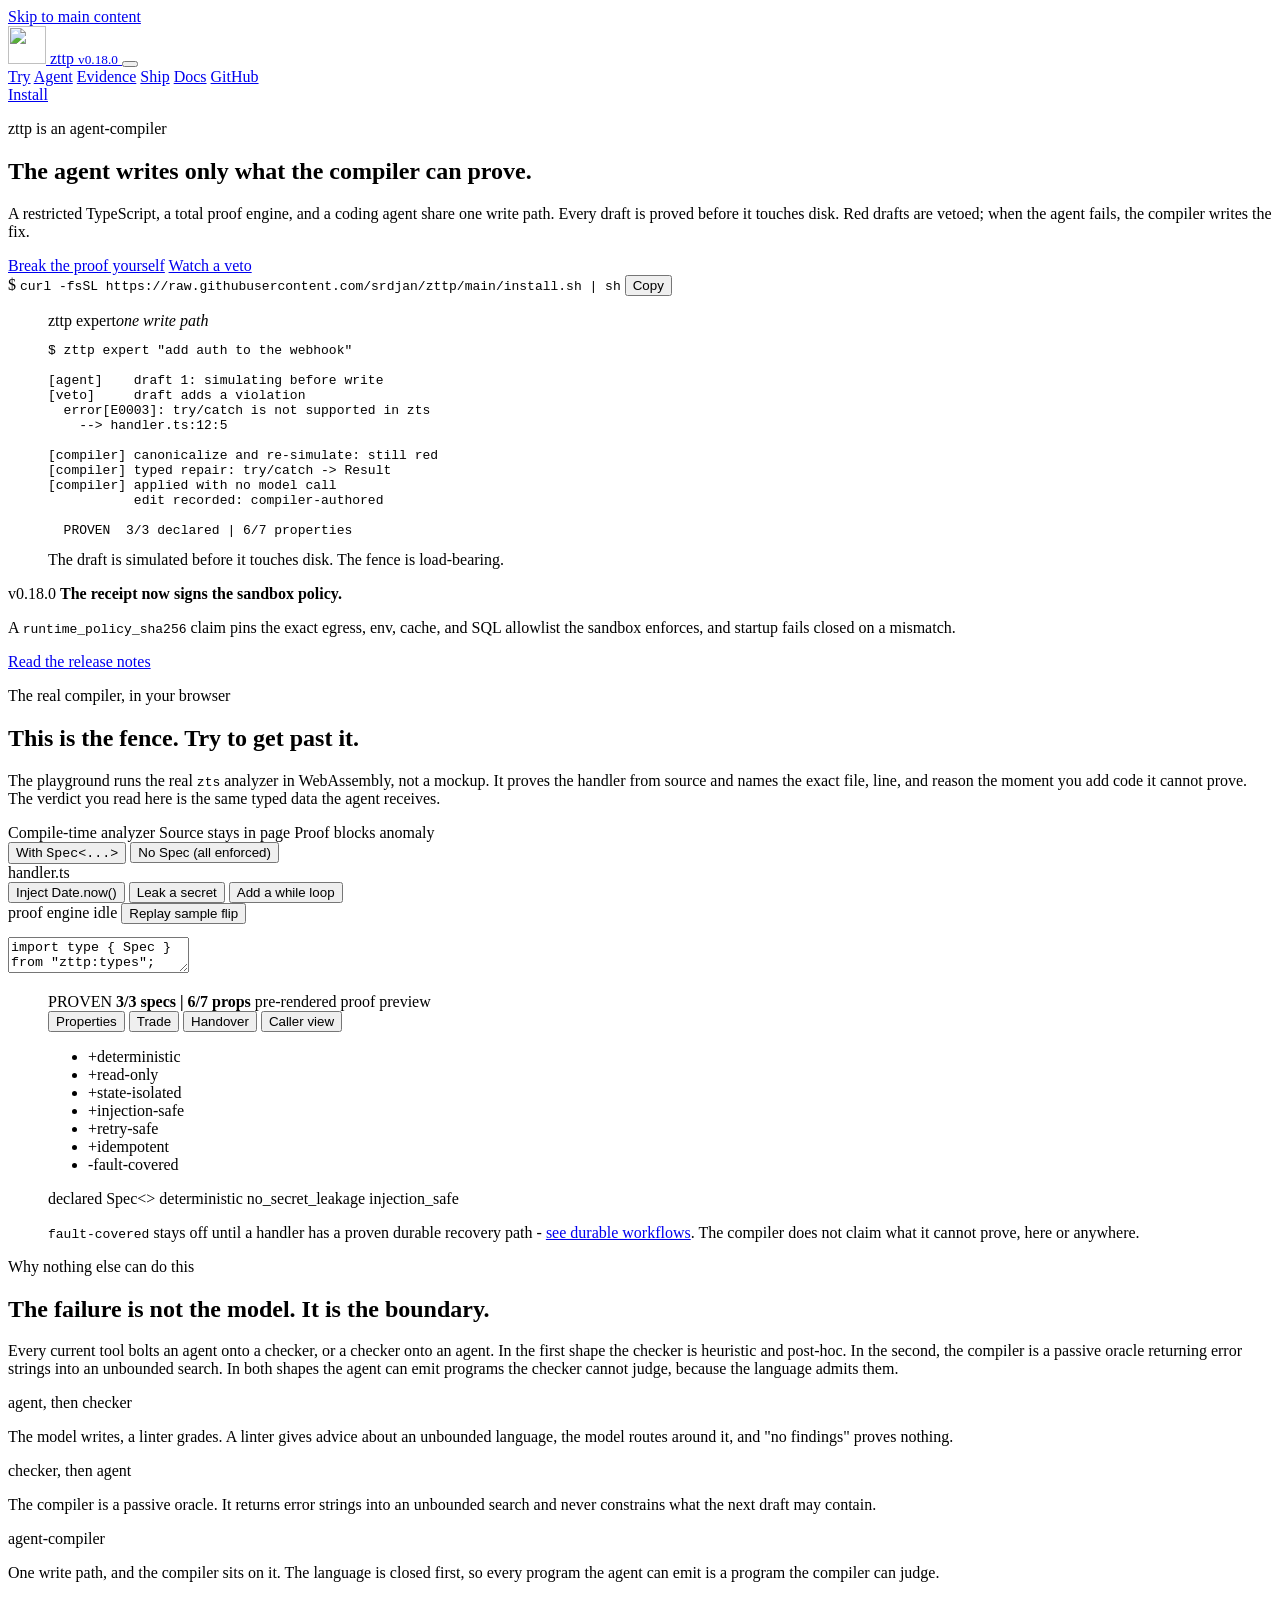
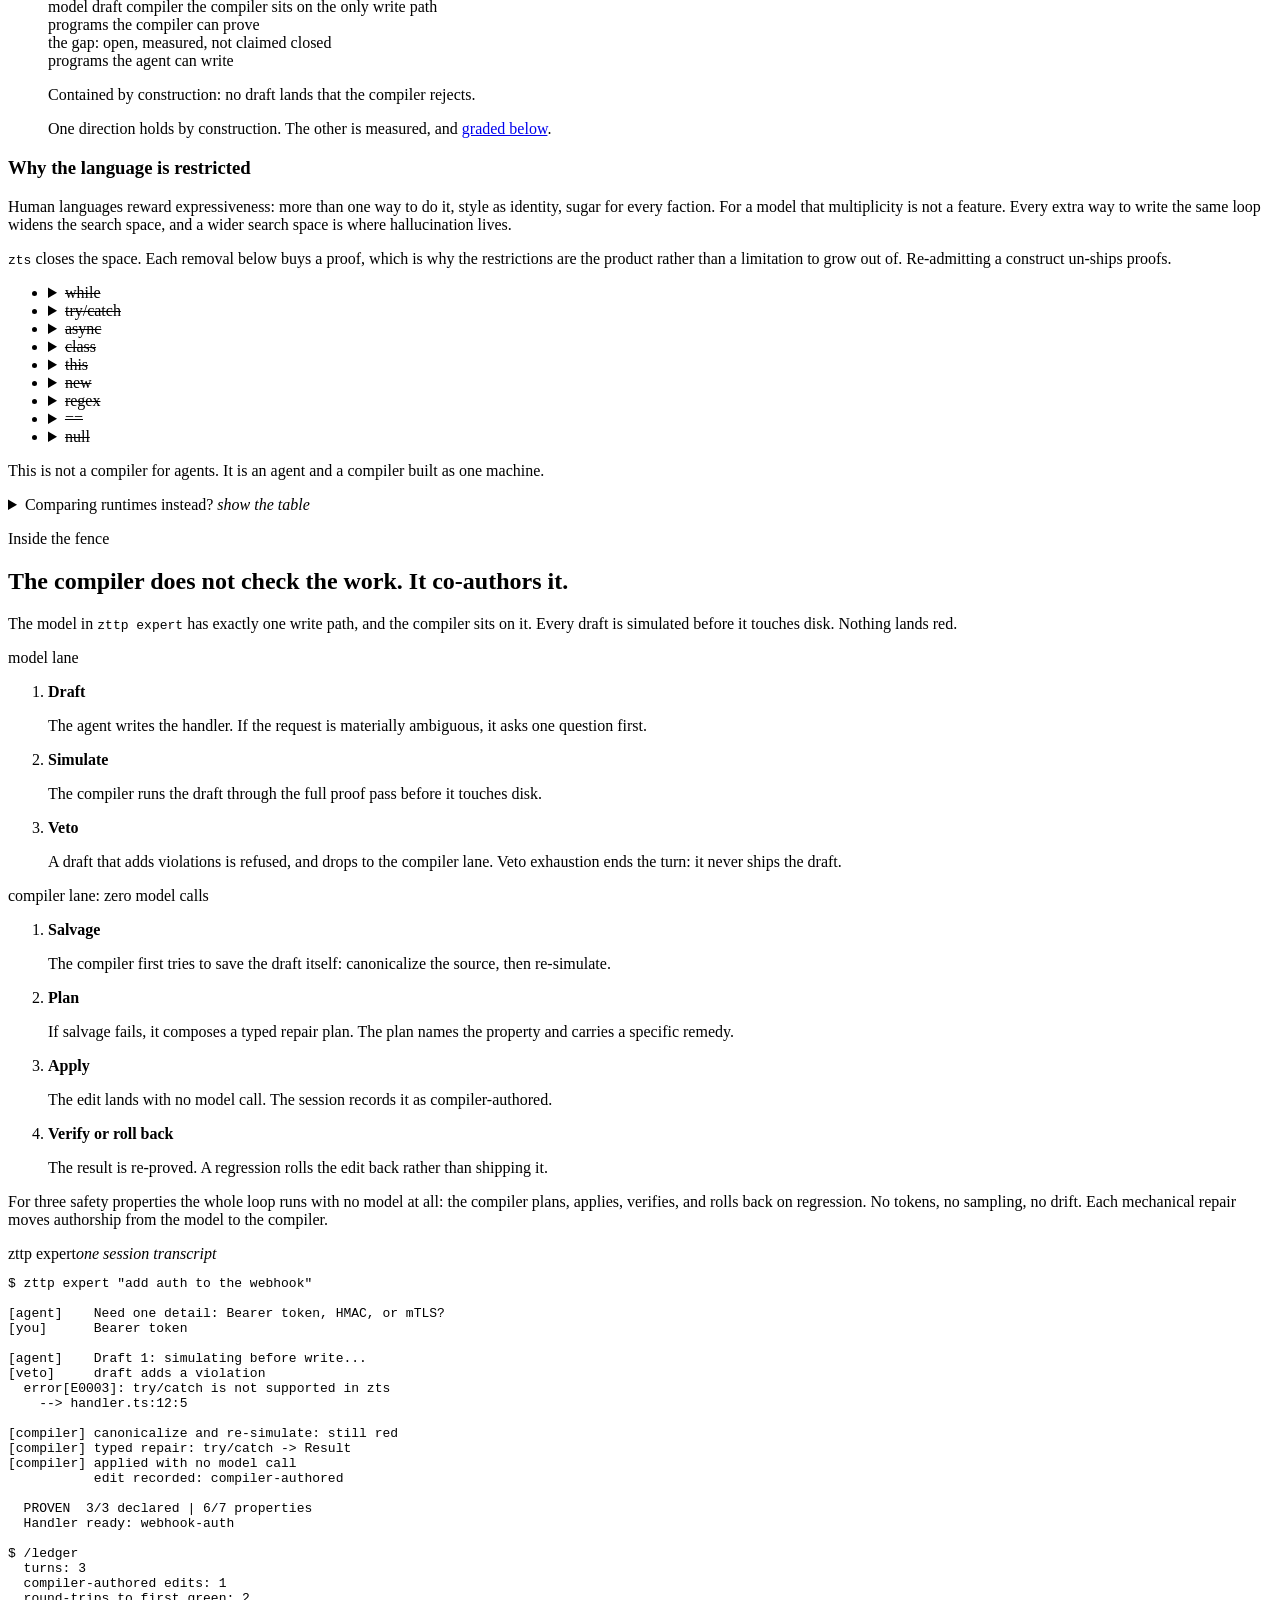
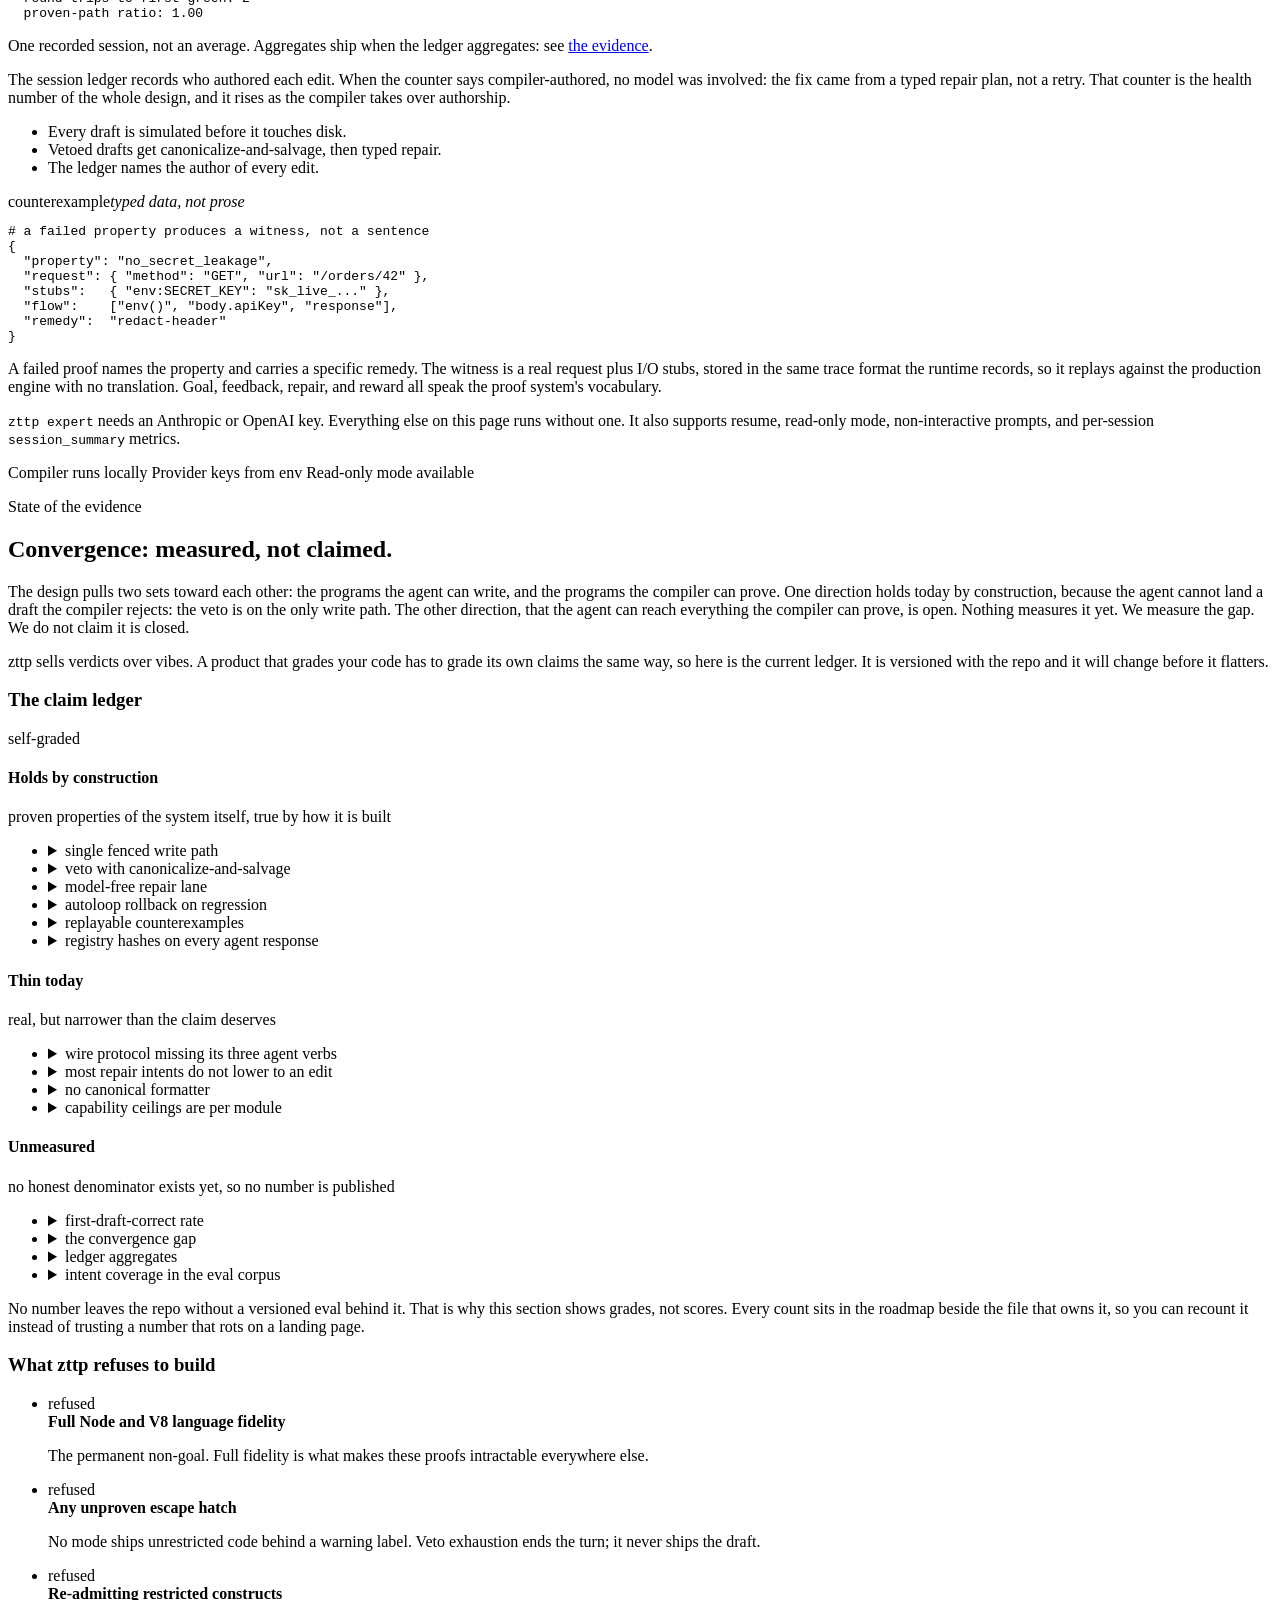
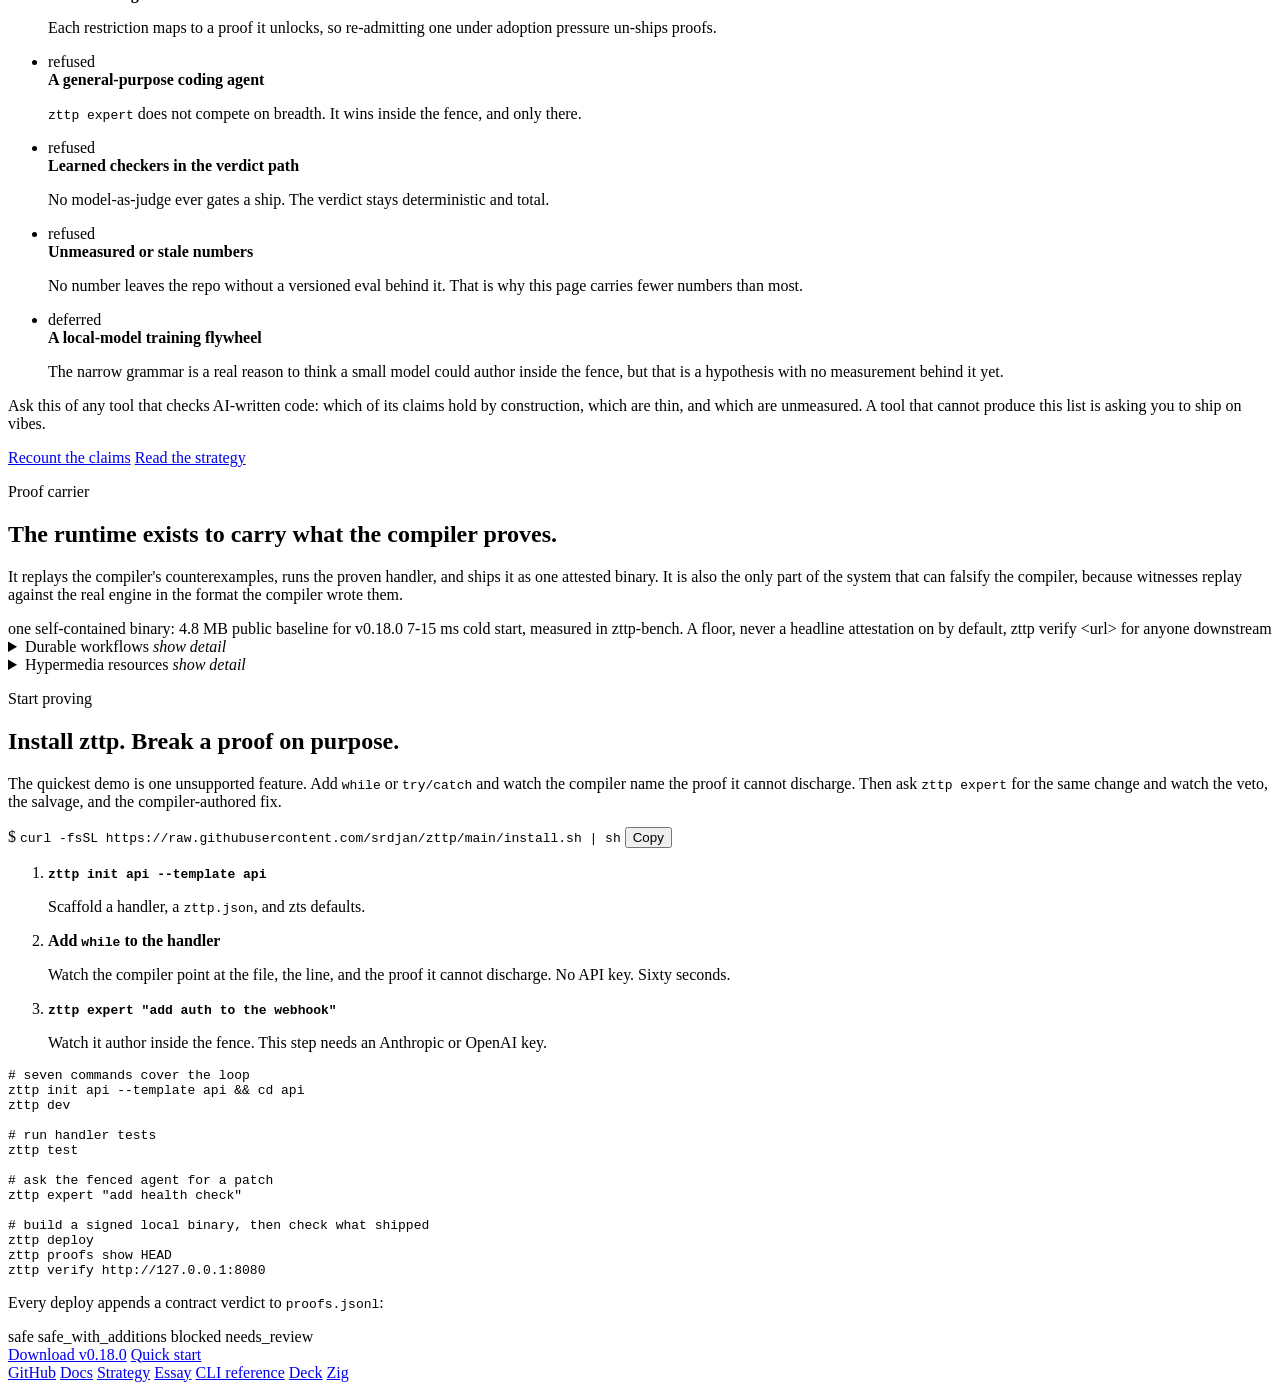
==== static/index.html @ 83987b22 "fix(site): make interactive surfaces fail closed Keep navigation, the deck, and the proof playground" ====
<!DOCTYPE html>
<html class="no-js" lang="en">
  <head>
    <meta charset="utf-8">
    <meta name="viewport" content="width=device-width, initial-scale=1">
    <title>
      zttp - the agent writes only what the compiler can prove
    </title>
    <meta
      name="description"
      content="zttp is an agent-compiler: restricted TypeScript, a total proof engine, and an AI agent as one system. When the agent fails, the compiler writes the fix itself."
    >
    <meta name="robots" content="index, follow">
    <meta name="theme-color" content="#f4f7f1">
    <link rel="canonical" href="https://zigttp.timok.com/">
    <link rel="icon" type="image/png" sizes="32x32" href="/favicon-32x32.png">
    <link rel="icon" type="image/png" sizes="16x16" href="/favicon-16x16.png">
    <link rel="apple-touch-icon" sizes="180x180" href="/apple-touch-icon.png">
    <link rel="icon" href="/favicon.ico" sizes="any">
    <link rel="manifest" href="/manifest.json">
    <link rel="dns-prefetch" href="https://github.com">
    <link rel="preconnect" href="https://fonts.googleapis.com">
    <link rel="preconnect" href="https://fonts.gstatic.com" crossorigin>
    <link
      href="https://fonts.googleapis.com/css2?family=Outfit:wght@400;500;600;700;800&family=JetBrains+Mono:wght@400;500;600;700&display=swap"
      rel="stylesheet"
    >

    <meta property="og:type" content="website">
    <meta property="og:url" content="https://zigttp.timok.com/">
    <meta
      property="og:title"
      content="zttp - the agent writes only what the compiler can prove"
    >
    <meta
      property="og:description"
      content="zttp is an agent-compiler: a restricted TypeScript, a proof engine total over it, and an AI coding agent built as one system. Every draft is simulated before it touches disk; vetoed drafts get compiler-authored repairs with no model call."
    >
    <meta property="og:image:width" content="1200">
    <meta property="og:image:height" content="630">
    <meta
      property="og:image"
      content="https://zigttp.timok.com/zttp-og.jpg"
    >
    <meta
      property="og:image:alt"
      content="zttp agent-compiler: a draft vetoed by the compiler, repaired with no model call, then proven"
    >
    <meta property="og:site_name" content="zttp">

    <meta name="twitter:card" content="summary_large_image">
    <meta
      name="twitter:title"
      content="zttp - the agent writes only what the compiler can prove"
    >
    <meta
      name="twitter:description"
      content="zttp is an agent-compiler: a restricted TypeScript, a proof engine total over it, and an AI coding agent built as one system. Every draft is simulated before it touches disk; vetoed drafts get compiler-authored repairs with no model call."
    >
    <meta
      name="twitter:image"
      content="https://zigttp.timok.com/zttp-og.jpg"
    >
    <meta
      name="twitter:image:alt"
      content="zttp agent-compiler: a draft vetoed by the compiler, repaired with no model call, then proven"
    >

    <script type="application/ld+json">
    {
      "@context": "https://schema.org",
      "@type": "SoftwareApplication",
      "name": "zttp",
      "description": "zttp is an agent-compiler: one system with three parts engineered against each other - a restricted TypeScript whose safety properties are decidable, a proof engine total over that language, and an AI coding agent that authors inside the proof boundary. Every draft is simulated before it touches disk. Vetoed drafts receive compiler-authored repairs with no model call. Proven handlers ship as one attested binary.",
      "url": "https://zigttp.timok.com",
      "applicationCategory": "DeveloperApplication",
      "applicationSubCategory": "Agent-Compiler, TypeScript Proof Engine, CLI Tool",
      "keywords": "agent-compiler, compiler-in-the-loop agent, provable TypeScript, model-free repair, typed counterexamples, zts, compile-time proof, AI code verification, proof receipt, capability sandbox, Zig runtime, serverless functions",
      "operatingSystem": "Linux, macOS",
      "license": "https://opensource.org/licenses/MIT",
      "programmingLanguage": ["Zig", "TypeScript"],
      "codeRepository": "https://github.com/srdjan/zttp",
      "offers": {
        "@type": "Offer",
        "price": "0",
        "priceCurrency": "USD"
      }
    }
    </script>
    <script type="application/ld+json">
    {
      "@context": "https://schema.org",
      "@type": "WebSite",
      "name": "zttp",
      "url": "https://zigttp.timok.com",
      "publisher": {
        "@type": "Organization",
        "name": "zttp",
        "url": "https://zigttp.timok.com",
        "logo": {
          "@type": "ImageObject",
          "url": "https://zigttp.timok.com/logo-circle.jpeg"
        }
      }
    }
    </script>

    <link rel="stylesheet" href="/style.css?v=19">
    <link rel="stylesheet" href="/home.css?v=25">
  </head>
  <body class="zttp-home">
    <a href="#main" class="skip-link">Skip to main content</a>

    <header class="z-header">
      <nav class="z-nav" aria-label="Primary navigation">
        <a class="z-brand" href="/" aria-label="zttp home">
          <img src="/logo-circle.jpeg" alt="" width="38" height="38">
          <span>zttp</span>
          <small>v0.18.0</small>
        </a>
        <button
          class="z-menu-button"
          type="button"
          aria-label="Toggle menu"
          aria-expanded="false"
          aria-controls="z-nav-links"
        >
          <span aria-hidden="true"></span>
          <span aria-hidden="true"></span>
          <span aria-hidden="true"></span>
        </button>
        <div class="z-nav-links" id="z-nav-links">
          <a href="#playground">Try</a>
          <a href="#expert">Agent</a>
          <a href="#evidence">Evidence</a>
          <a href="#ship">Ship</a>
          <a
            href="https://github.com/srdjan/zttp/tree/main/docs"
            target="_blank"
            rel="noopener noreferrer"
          >Docs</a>
          <a
            href="https://github.com/srdjan/zttp"
            target="_blank"
            rel="noopener noreferrer"
          >GitHub</a>
        </div>
        <a class="z-nav-cta" href="#install">Install</a>
      </nav>
    </header>

    <main id="main">
      <section class="z-hero" id="hero">
        <div class="z-hero-copy">
          <p class="z-eyebrow">
            <span class="z-status-dot z-dot-safe"></span>
            zttp is an agent-compiler
          </p>
          <h1>The agent writes only what the compiler can prove.</h1>
          <p class="z-hero-lede">
            A restricted TypeScript, a total proof engine, and a coding agent
            share one write path. Every draft is proved before it touches disk.
            Red drafts are vetoed; when the agent fails, the compiler writes the
            fix.
          </p>
          <div class="z-hero-actions">
            <a class="z-button z-button-primary" href="#playground"
            >Break the proof yourself</a>
            <a
              class="z-button z-button-secondary"
              href="#expert"
            >Watch a veto</a>
          </div>
          <div class="z-install-card" aria-label="Install command">
            <span class="z-prompt">$</span>
            <code
              id="install-cmd"
              data-command="curl -fsSL https://raw.githubusercontent.com/srdjan/zttp/main/install.sh | sh"
            >curl -fsSL
              https://raw.githubusercontent.com/srdjan/zttp/main/install.sh |
              sh</code>
            <button type="button" id="copy-install">Copy</button>
          </div>
        </div>

        <figure class="z-product-shot">
          <div
            class="z-code-card"
            aria-label="One zttp expert session: a vetoed draft, then a compiler-authored repair"
          >
            <div class="z-pane-title">
              <span>zttp expert</span><em>one write path</em>
            </div>
            <pre><code><span class="z-cmd">$</span> zttp expert <span class="z-str">"add auth to the webhook"</span>

<span class="z-agent">[agent]</span>    draft 1: simulating before write
<span class="z-err">[veto]</span>     draft adds a violation
  <span class="z-err">error[E0003]: try/catch is not supported in zts</span>
    <span class="z-muted">--&gt; handler.ts:12:5</span>

<span class="z-agent">[compiler]</span> canonicalize and re-simulate: still red
<span class="z-agent">[compiler]</span> typed repair: try/catch -&gt; Result
<span class="z-agent">[compiler]</span> applied with no model call
           <span class="z-muted">edit recorded: compiler-authored</span>

  <span class="z-safe">PROVEN  3/3 declared | 6/7 properties</span></code></pre>
          </div>
          <figcaption>
            The draft is simulated before it touches disk. The fence is
            load-bearing.
          </figcaption>
        </figure>
      </section>

      <aside class="z-release-banner" aria-label="Release announcement">
        <div>
          <span>v0.18.0</span>
          <strong>The receipt now signs the sandbox policy.</strong>
          <p>
            A <code>runtime_policy_sha256</code> claim pins the exact egress,
            env, cache, and SQL allowlist the sandbox enforces, and startup
            fails closed on a mismatch.
          </p>
        </div>
        <a
          href="https://github.com/srdjan/zttp/releases/tag/v0.18.0"
          target="_blank"
          rel="noopener noreferrer"
        >Read the release notes</a>
      </aside>

      <section class="z-section z-playground" id="playground">
        <p class="z-section-kicker">
          <span class="z-status-dot z-dot-safe"></span>
          The real compiler, in your browser
        </p>
        <div class="z-heading-wide">
          <h2>This is the fence. Try to get past it.</h2>
          <p>
            The playground runs the real <code>zts</code> analyzer in
            WebAssembly, not a mockup. It proves the handler from source and
            names the exact file, line, and reason the moment you add code it
            cannot prove. The verdict you read here is the same typed data the
            agent receives.
          </p>
        </div>

        <div class="z-calm-strip" aria-label="Playground trust boundaries">
          <span><i class="z-status-dot z-dot-safe"></i>Compile-time
            analyzer</span>
          <span><i class="z-status-dot z-dot-idle"></i>Source stays in
            page</span>
          <span><i class="z-status-dot z-dot-review"></i>Proof blocks
            anomaly</span>
        </div>

        <div class="zp-grid">
          <div class="zp-editor-col">
            <div class="zp-tabs" role="tablist" aria-label="Example handler">
              <button
                type="button"
                class="zp-tab active"
                data-seed="spec"
                id="zp-seed-tab-spec"
                role="tab"
                aria-selected="true"
                aria-controls="zp-editor-panel"
                tabindex="0"
              >
                With <code>Spec&lt;...&gt;</code>
              </button>
              <button
                type="button"
                class="zp-tab"
                data-seed="default"
                id="zp-seed-tab-default"
                role="tab"
                aria-selected="false"
                aria-controls="zp-editor-panel"
                tabindex="-1"
              >
                No Spec (all enforced)
              </button>
            </div>
            <div class="zp-toolbar">
              <span class="zp-file">
                <span class="z-status-dot z-dot-idle"></span> handler.ts
              </span>
              <div
                class="zp-perturbations"
                role="group"
                aria-label="Perturbations"
              >
                <button
                  type="button"
                  data-perturb="datenow"
                  data-label="Inject Date.now()"
                  data-revert-label="Revert Date.now()"
                  aria-pressed="false"
                >
                  Inject Date.now()
                </button>
                <button
                  type="button"
                  data-perturb="secret"
                  data-label="Leak a secret"
                  data-revert-label="Undo secret leak"
                  aria-pressed="false"
                >
                  Leak a secret
                </button>
                <button
                  type="button"
                  data-perturb="while"
                  data-label="Add a while loop"
                  data-revert-label="Remove while loop"
                  aria-pressed="false"
                >
                  Add a while loop
                </button>
              </div>
              <div class="zp-demo-controls">
                <span class="zp-demo-state" aria-live="polite"
                >proof engine idle</span>
                <button type="button" class="zp-demo-replay">
                  Replay sample flip
                </button>
                <button type="button" class="zp-retry" hidden>
                  Retry proof engine
                </button>
              </div>
            </div>
            <div
              class="zp-editor"
              id="zp-editor-panel"
              role="tabpanel"
              aria-labelledby="zp-seed-tab-spec"
            >
              <pre
                class="zp-highlight"
                aria-hidden="true"
              ><code id="zp-hl"></code></pre>
              <textarea
                id="zp-src"
                class="zp-src"
                spellcheck="false"
                autocomplete="off"
                autocapitalize="off"
                readonly
                aria-label="Handler source code"
              >import type { Spec } from "zttp:types";

// All guarantees are enforced by default. This Spec&lt;...&gt;
// narrows enforcement to these three; break one and the card flips red.
type Guarantees = Spec&lt;
  "deterministic" | "no_secret_leakage" | "injection_safe"
&gt;;

function handler(req: Request): Response &amp; Guarantees {
  return Response.json({ ok: true });
}
</textarea>
            </div>
          </div>

          <figure class="zp-card zp-ok" id="zp-card">
            <div class="zp-head zp-ok">
              <span class="zp-verdict" aria-live="polite">PROVEN</span>
              <strong class="zp-count">3/3 specs | 6/7 props</strong>
              <span class="zp-live-readout">
                <span
                  class="z-status-dot z-dot-safe zp-live-dot"
                  aria-hidden="true"
                ></span>
                <span class="zp-status">pre-rendered proof preview</span>
              </span>
            </div>

            <div class="zp-lensbar" role="tablist" aria-label="Proof lens">
              <button
                type="button"
                data-lens="properties"
                id="zp-lens-tab-properties"
                class="active"
                role="tab"
                aria-selected="true"
                aria-controls="zp-lens-properties"
                tabindex="0"
              >
                Properties
              </button>
              <button
                type="button"
                data-lens="trade"
                id="zp-lens-tab-trade"
                role="tab"
                aria-selected="false"
                aria-controls="zp-lens-trade"
                tabindex="-1"
              >
                Trade
              </button>
              <button
                type="button"
                data-lens="handover"
                id="zp-lens-tab-handover"
                role="tab"
                aria-selected="false"
                aria-controls="zp-lens-handover"
                tabindex="-1"
              >
                Handover
              </button>
              <button
                type="button"
                data-lens="caller"
                id="zp-lens-tab-caller"
                role="tab"
                aria-selected="false"
                aria-controls="zp-lens-caller"
                tabindex="-1"
              >
                Caller view
              </button>
            </div>

            <div
              class="zp-lens"
              data-lens="properties"
              id="zp-lens-properties"
              role="tabpanel"
              aria-labelledby="zp-lens-tab-properties"
            >
              <ul class="zp-chips">
                <li class="zp-chip on">
                  <span class="zp-glyph">+</span><span class="zp-chip-label"
                  >deterministic</span>
                </li>
                <li class="zp-chip on">
                  <span class="zp-glyph">+</span><span class="zp-chip-label"
                  >read-only</span>
                </li>
                <li class="zp-chip on">
                  <span class="zp-glyph">+</span><span class="zp-chip-label"
                  >state-isolated</span>
                </li>
                <li class="zp-chip on">
                  <span class="zp-glyph">+</span><span class="zp-chip-label"
                  >injection-safe</span>
                </li>
                <li class="zp-chip on">
                  <span class="zp-glyph">+</span><span class="zp-chip-label"
                  >retry-safe</span>
                </li>
                <li class="zp-chip on">
                  <span class="zp-glyph">+</span><span class="zp-chip-label"
                  >idempotent</span>
                </li>
                <li class="zp-chip off">
                  <span class="zp-glyph">-</span><span class="zp-chip-label"
                  >fault-covered</span>
                </li>
              </ul>
              <div class="zp-specs">
                <span class="zp-specs-label">declared Spec&lt;&gt;</span>
                <span class="zp-spec on">deterministic</span>
                <span class="zp-spec on">no_secret_leakage</span>
                <span class="zp-spec on">injection_safe</span>
              </div>
              <p class="zp-foot-note">
                <code>fault-covered</code> stays off until a handler has a proven
                durable recovery path - <a href="#workflows">see durable
                  workflows</a>. The compiler does not claim what it cannot
                prove, here or anywhere.
              </p>
            </div>

            <div
              class="zp-lens"
              data-lens="trade"
              id="zp-lens-trade"
              role="tabpanel"
              aria-labelledby="zp-lens-tab-trade"
              hidden
            >
              <ul class="zp-trade"></ul>
            </div>

            <div
              class="zp-lens"
              data-lens="handover"
              id="zp-lens-handover"
              role="tabpanel"
              aria-labelledby="zp-lens-tab-handover"
              hidden
            >
              <pre
                class="zp-cert"
              >Press a perturbation, then read the certificate here.</pre>
              <button type="button" class="zp-copy">Copy certificate</button>
            </div>

            <div
              class="zp-lens"
              data-lens="caller"
              id="zp-lens-caller"
              role="tabpanel"
              aria-labelledby="zp-lens-tab-caller"
              hidden
            >
              <p class="zp-caller-note">
                What a third party sees when they verify your deploy:
              </p>
              <pre
                class="zp-caller-block"
              >HTTP/1.1 200 OK
Zttp-Proofs: deterministic, read_only, injection_safe
Zttp-Attest: eyJhbGciOiJFZERTQS...</pre>
              <pre
                class="zp-caller-block"
              >$ zttp verify https://your-service.dev
  Verified  key 9f2c..a1  3 proven chips
  Policy    pinned by runtime_policy_sha256</pre>
              <p class="zp-caller-foot">
                The signature is checked against the public key at
                <code>/.well-known/zttp-attest</code>. Since v0.18.0 the
                envelope also pins the egress, env, cache, and SQL allowlist the
                sandbox enforces.
              </p>
            </div>

            <div class="zp-why" hidden></div>
          </figure>
        </div>
      </section>

      <section class="z-section" id="boundary">
        <div class="z-section-heading">
          <p class="z-section-kicker">
            <span class="z-status-dot z-dot-review"></span>
            Why nothing else can do this
          </p>
          <h2>The failure is not the model. It is the boundary.</h2>
          <p class="z-section-intro">
            Every current tool bolts an agent onto a checker, or a checker onto
            an agent. In the first shape the checker is heuristic and post-hoc.
            In the second, the compiler is a passive oracle returning error
            strings into an unbounded search. In both shapes the agent can emit
            programs the checker cannot judge, because the language admits them.
          </p>
        </div>

        <div
          class="z-contrast-grid"
          aria-label="Two bolt-on shapes against one engineered system"
        >
          <article class="z-contrast-weak">
            <span><i class="z-status-dot z-dot-blocked"></i>agent, then
              checker</span>
            <p>
              The model writes, a linter grades. A linter gives advice about an
              unbounded language, the model routes around it, and "no findings"
              proves nothing.
            </p>
          </article>
          <article class="z-contrast-weak">
            <span><i class="z-status-dot z-dot-blocked"></i>checker, then
              agent</span>
            <p>
              The compiler is a passive oracle. It returns error strings into an
              unbounded search and never constrains what the next draft may
              contain.
            </p>
          </article>
          <article class="z-contrast-strong">
            <span><i class="z-status-dot z-dot-safe"></i>agent-compiler</span>
            <p>
              One write path, and the compiler sits on it. The language is
              closed first, so every program the agent can emit is a program the
              compiler can judge.
            </p>
          </article>
        </div>

        <figure class="z-fence" aria-labelledby="z-fence-cap">
          <div class="z-fence-gate">
            <span class="z-fence-draft">model draft</span>
            <span class="z-fence-arrow" aria-hidden="true"></span>
            <span class="z-fence-check">compiler</span>
            <span class="z-fence-gate-label">
              the compiler sits on the only write path
            </span>
          </div>
          <div class="z-fence-provable">
            <span class="z-fence-set-label">
              programs the compiler can prove
            </span>
            <div class="z-fence-gap">
              <span>the gap: open, measured, not claimed closed</span>
            </div>
            <div class="z-fence-agent">
              <span class="z-fence-set-label">
                programs the agent can write
              </span>
              <p class="z-fence-claim">
                Contained by construction: no draft lands that the compiler
                rejects.
              </p>
            </div>
          </div>
          <figcaption id="z-fence-cap">
            One direction holds by construction. The other is measured, and
            <a href="#evidence">graded below</a>.
          </figcaption>
        </figure>

        <div class="z-boundary-why">
          <h3>Why the language is restricted</h3>
          <p>
            Human languages reward expressiveness: more than one way to do it,
            style as identity, sugar for every faction. For a model that
            multiplicity is not a feature. Every extra way to write the same
            loop widens the search space, and a wider search space is where
            hallucination lives.
          </p>
          <p>
            <code>zts</code> closes the space. Each removal below buys a proof,
            which is why the restrictions are the product rather than a
            limitation to grow out of. Re-admitting a construct un-ships proofs.
          </p>
          <ul class="z-cuts">
            <li>
              <details>
                <summary><s>while</s></summary>
                <p>
                  No back-edge. The analyzer walks every path of every handler
                  and terminates, so "no findings" is a theorem over the whole
                  handler, not a sample of it.
                </p>
              </details>
            </li>
            <li>
              <details>
                <summary><s>try/catch</s></summary>
                <p>
                  No invisible control-flow edge out of any statement. Failure
                  becomes a <code>Result</code> the compiler can see, so every
                  path still returns.
                </p>
              </details>
            </li>
            <li>
              <details>
                <summary><s>async</s></summary>
                <p>
                  No hidden suspension points. Handler code stays linear, so
                  determinism and replay are decidable and concurrency moves
                  into the I/O layer.
                </p>
              </details>
            </li>
            <li>
              <details>
                <summary><s>class</s></summary>
                <p>
                  No shared mutable receiver. Data flow is explicit, which is
                  what makes <code>state_isolated</code> provable.
                </p>
              </details>
            </li>
            <li>
              <details>
                <summary><s>this</s></summary>
                <p>
                  No binding that changes meaning with the call site. Every
                  reference resolves statically.
                </p>
              </details>
            </li>
            <li>
              <details>
                <summary><s>new</s></summary>
                <p>
                  No constructor-shaped identity. Values stay plain data the
                  analyzer can track through a flow.
                </p>
              </details>
            </li>
            <li>
              <details>
                <summary><s>regex</s></summary>
                <p>
                  No opaque matcher with unbounded backtracking. Input handling
                  stays analyzable, so <code>injection_safe</code> can be a flow
                  proof rather than a convention.
                </p>
              </details>
            </li>
            <li>
              <details>
                <summary><s>==</s></summary>
                <p>
                  No coercion table between the value and the comparison. Types
                  stay nominal, so boolean checks are enforceable everywhere.
                </p>
              </details>
            </li>
            <li>
              <details>
                <summary><s>null</s></summary>
                <p>
                  One absent value instead of two. Absence becomes a case the
                  match has to cover.
                </p>
              </details>
            </li>
          </ul>
          <p class="z-boundary-guard">
            This is not a compiler for agents. It is an agent and a compiler
            built as one machine.
          </p>
        </div>

        <details class="z-support-detail z-compare-details" id="compare">
          <summary>
            <span>Comparing runtimes instead?</span>
            <em>show the table</em>
          </summary>
          <div class="z-table-wrap">
            <table>
              <thead>
                <tr>
                  <th>Capability</th>
                  <th>Agent + Node / Deno / Bun</th>
                  <th>Agent + serverless platform</th>
                  <th>Agent + types and lint</th>
                  <th>zttp</th>
                </tr>
              </thead>
              <tbody>
                <tr>
                  <td>Agent writes TypeScript handlers</td>
                  <td>✓</td>
                  <td>✓</td>
                  <td>✓</td>
                  <td>✓</td>
                </tr>
                <tr>
                  <td>Draft simulated before it touches disk</td>
                  <td>-</td>
                  <td>-</td>
                  <td>-</td>
                  <td>✓</td>
                </tr>
                <tr>
                  <td>Verdict total over the language</td>
                  <td>-</td>
                  <td>-</td>
                  <td>limited</td>
                  <td>✓</td>
                </tr>
                <tr>
                  <td>Failed check yields a replayable counterexample</td>
                  <td>-</td>
                  <td>-</td>
                  <td>-</td>
                  <td>✓</td>
                </tr>
                <tr>
                  <td>Compiler-authored repair, zero model calls</td>
                  <td>-</td>
                  <td>-</td>
                  <td>-</td>
                  <td>✓</td>
                </tr>
                <tr>
                  <td>No unproven code ships behind a warning</td>
                  <td>-</td>
                  <td>-</td>
                  <td>-</td>
                  <td>✓</td>
                </tr>
                <tr>
                  <td>Durable workflows with proven-safe replay</td>
                  <td>-</td>
                  <td>partial</td>
                  <td>-</td>
                  <td>✓</td>
                </tr>
                <tr>
                  <td>Signed proof receipt and <code>verify</code></td>
                  <td>-</td>
                  <td>-</td>
                  <td>-</td>
                  <td>✓</td>
                </tr>
              </tbody>
            </table>
          </div>
          <div class="z-compare-cards" aria-label="Mobile comparison">
            <article>
              <h4>Agent writes TypeScript handlers</h4><span>+ runtime <b
                >✓</b></span><span>+ platform <b>✓</b></span><span>+ types
                <b>✓</b></span><span class="zttp">zttp <b>✓</b></span>
            </article>
            <article>
              <h4>Draft simulated before it touches disk</h4><span>+ runtime <b
                >-</b></span><span>+ platform <b>-</b></span><span>+ types
                <b>-</b></span><span class="zttp">zttp <b>✓</b></span>
            </article>
            <article>
              <h4>Verdict total over the language</h4><span>+ runtime <b
                >-</b></span><span>+ platform <b>-</b></span><span>+ types
                <b>limited</b></span><span class="zttp">zttp <b>✓</b></span>
            </article>
            <article>
              <h4>Failed check yields a replayable counterexample</h4><span>+
                runtime <b>-</b></span><span>+ platform <b>-</b></span><span>+
                types <b>-</b></span><span class="zttp">zttp <b>✓</b></span>
            </article>
            <article>
              <h4>Compiler-authored repair, zero model calls</h4><span>+ runtime
                <b>-</b></span><span>+ platform <b>-</b></span><span>+ types
                <b>-</b></span><span class="zttp">zttp <b>✓</b></span>
            </article>
            <article>
              <h4>No unproven code ships behind a warning</h4><span>+ runtime <b
                >-</b></span><span>+ platform <b>-</b></span><span>+ types
                <b>-</b></span><span class="zttp">zttp <b>✓</b></span>
            </article>
            <article>
              <h4>Durable workflows with proven-safe replay</h4><span>+ runtime
                <b>-</b></span><span>+ platform <b>partial</b></span><span>+
                types <b>-</b></span><span class="zttp">zttp <b>✓</b></span>
            </article>
            <article>
              <h4>Signed proof receipt and verify</h4><span>+ runtime <b
                >-</b></span><span>+ platform <b>-</b></span><span>+ types
                <b>-</b></span><span class="zttp">zttp <b>✓</b></span>
            </article>
          </div>
        </details>
      </section>

      <section class="z-section z-expert-section" id="expert">
        <div class="z-section-heading">
          <p class="z-section-kicker">
            <span class="z-status-dot z-dot-safe"></span>
            Inside the fence
          </p>
          <h2>
            The compiler does not check the work. It co-authors it.
          </h2>
          <p class="z-section-intro">
            The model in <code>zttp expert</code> has exactly one write path,
            and the compiler sits on it. Every draft is simulated before it
            touches disk. Nothing lands red.
          </p>
        </div>

        <div class="z-lane" role="group" aria-label="What happens to a draft">
          <div class="z-lane-track z-lane-model">
            <span class="z-lane-tag">
              <i class="z-status-dot z-dot-idle"></i>model lane
            </span>
            <ol class="z-lane-steps" aria-label="Model lane">
              <li>
                <strong>Draft</strong>
                <p>
                  The agent writes the handler. If the request is materially
                  ambiguous, it asks one question first.
                </p>
              </li>
              <li>
                <strong>Simulate</strong>
                <p>
                  The compiler runs the draft through the full proof pass before
                  it touches disk.
                </p>
              </li>
              <li class="z-lane-veto">
                <strong>Veto</strong>
                <p>
                  A draft that adds violations is refused, and drops to the
                  compiler lane. Veto exhaustion ends the turn: it never ships
                  the draft.
                </p>
              </li>
            </ol>
          </div>
          <div class="z-lane-track z-lane-compiler">
            <span class="z-lane-tag">
              <i class="z-status-dot z-dot-safe"></i>compiler lane: zero model
              calls
            </span>
            <ol class="z-lane-steps" aria-label="Compiler lane">
              <li>
                <strong>Salvage</strong>
                <p>
                  The compiler first tries to save the draft itself: canonicalize
                  the source, then re-simulate.
                </p>
              </li>
              <li>
                <strong>Plan</strong>
                <p>
                  If salvage fails, it composes a typed repair plan. The plan
                  names the property and carries a specific remedy.
                </p>
              </li>
              <li>
                <strong>Apply</strong>
                <p>
                  The edit lands with no model call. The session records it as
                  compiler-authored.
                </p>
              </li>
              <li>
                <strong>Verify or roll back</strong>
                <p>
                  The result is re-proved. A regression rolls the edit back
                  rather than shipping it.
                </p>
              </li>
            </ol>
          </div>
          <p class="z-lane-note">
            For three safety properties the whole loop runs with no model at
            all: the compiler plans, applies, verifies, and rolls back on
            regression. No tokens, no sampling, no drift. Each mechanical repair
            moves authorship from the model to the compiler.
          </p>
        </div>

        <div class="z-expert">
          <div class="z-code-card z-expert-terminal">
            <div class="z-pane-title">
              <span>zttp expert</span><em>one session transcript</em>
            </div>
            <pre><code><span class="z-cmd">$</span> zttp expert <span class="z-str">"add auth to the webhook"</span>

<span class="z-agent">[agent]</span>    Need one detail: Bearer token, HMAC, or mTLS?
<span class="z-agent">[you]</span>      Bearer token

<span class="z-agent">[agent]</span>    Draft 1: simulating before write...
<span class="z-err">[veto]</span>     draft adds a violation
  <span class="z-err">error[E0003]: try/catch is not supported in zts</span>
    <span class="z-muted">--&gt; handler.ts:12:5</span>

<span class="z-agent">[compiler]</span> canonicalize and re-simulate: still red
<span class="z-agent">[compiler]</span> typed repair: try/catch -&gt; Result
<span class="z-agent">[compiler]</span> applied with no model call
           <span class="z-muted">edit recorded: compiler-authored</span>

  <span class="z-safe">PROVEN  3/3 declared | 6/7 properties</span>
  <span class="z-safe">Handler ready: webhook-auth</span>

<span class="z-cmd">$</span> /ledger
  turns: 3
  compiler-authored edits: 1
  round-trips to first green: 2
  proven-path ratio: 1.00</code></pre>
          </div>
          <div class="z-expert-copy">
            <p class="z-sample-caption">
              One recorded session, not an average. Aggregates ship when the
              ledger aggregates: see <a href="#evidence">the evidence</a>.
            </p>
            <p>
              The session ledger records who authored each edit. When the counter
              says compiler-authored, no model was involved: the fix came from a
              typed repair plan, not a retry. That counter is the health number
              of the whole design, and it rises as the compiler takes over
              authorship.
            </p>
            <ul class="z-check-list">
              <li>Every draft is simulated before it touches disk.</li>
              <li>Vetoed drafts get canonicalize-and-salvage, then typed
                repair.</li>
              <li>The ledger names the author of every edit.</li>
            </ul>
          </div>
        </div>

        <div class="z-code-card z-feedback-card" aria-label="Typed feedback">
          <div class="z-pane-title">
            <span>counterexample</span><em>typed data, not prose</em>
          </div>
          <pre><code><span class="z-muted"># a failed property produces a witness, not a sentence</span>
{
  <span class="z-token-str">"property"</span>: <span class="z-token-str">"no_secret_leakage"</span>,
  <span class="z-token-str">"request"</span>: { <span class="z-token-str">"method"</span>: <span class="z-token-str">"GET"</span>, <span class="z-token-str">"url"</span>: <span class="z-token-str">"/orders/42"</span> },
  <span class="z-token-str">"stubs"</span>:   { <span class="z-token-str">"env:SECRET_KEY"</span>: <span class="z-token-str">"sk_live_..."</span> },
  <span class="z-token-str">"flow"</span>:    [<span class="z-token-str">"env()"</span>, <span class="z-token-str">"body.apiKey"</span>, <span class="z-token-str">"response"</span>],
  <span class="z-token-str">"remedy"</span>:  <span class="z-token-str">"redact-header"</span>
}</code></pre>
        </div>
        <p class="z-expert-note">
          A failed proof names the property and carries a specific remedy. The
          witness is a real request plus I/O stubs, stored in the same trace
          format the runtime records, so it replays against the production
          engine with no translation. Goal, feedback, repair, and reward all
          speak the proof system's vocabulary.
        </p>

        <p class="z-expert-note">
          <code>zttp expert</code> needs an Anthropic or OpenAI key. Everything
          else on this page runs without one. It also supports resume, read-only
          mode, non-interactive prompts, and per-session
          <code>session_summary</code> metrics.
        </p>
        <div
          class="z-calm-strip z-expert-trust"
          aria-label="Agent trust boundaries"
        >
          <span><i class="z-status-dot z-dot-safe"></i>Compiler runs
            locally</span>
          <span><i class="z-status-dot z-dot-idle"></i>Provider keys from
            env</span>
          <span><i class="z-status-dot z-dot-review"></i>Read-only mode
            available</span>
        </div>
      </section>

      <section class="z-section" id="evidence">
        <div class="z-section-heading">
          <p class="z-section-kicker">
            <span class="z-status-dot z-dot-review"></span>
            State of the evidence
          </p>
          <h2>Convergence: measured, not claimed.</h2>
          <p class="z-section-intro">
            The design pulls two sets toward each other: the programs the agent
            can write, and the programs the compiler can prove. One direction
            holds today by construction, because the agent cannot land a draft
            the compiler rejects: the veto is on the only write path. The other
            direction, that the agent can reach everything the compiler can
            prove, is open. Nothing measures it yet. We measure the gap. We do
            not claim it is closed.
          </p>
        </div>

        <p class="z-evidence-lead">
          zttp sells verdicts over vibes. A product that grades your code has to
          grade its own claims the same way, so here is the current ledger. It
          is versioned with the repo and it will change before it flatters.
        </p>

        <section class="z-ledger" aria-labelledby="z-ledger-title">
          <header class="z-ledger-head">
            <h3 id="z-ledger-title">The claim ledger</h3>
            <span class="z-ledger-stamp">self-graded</span>
          </header>

          <article class="z-ledger-tier" data-tier="construction">
            <h4>
              <span class="z-status-dot z-dot-safe" aria-hidden="true"></span>
              Holds by construction
            </h4>
            <p class="z-tier-def">
              proven properties of the system itself, true by how it is built
            </p>
            <ul class="z-tier-items">
              <li>
                <details>
                  <summary>single fenced write path</summary>
                  <p>
                    The compiler sits on the only path a draft can take to disk.
                    There is no second route by which a model edit reaches a
                    file.
                  </p>
                </details>
              </li>
              <li>
                <details>
                  <summary>veto with canonicalize-and-salvage</summary>
                  <p>
                    A draft that adds violations is refused before it lands. On
                    the veto the compiler canonicalizes the source and
                    re-simulates before anything else runs.
                  </p>
                </details>
              </li>
              <li>
                <details>
                  <summary>model-free repair lane</summary>
                  <p>
                    A typed repair plan is composed and applied with zero model
                    calls, and the session records the edit as
                    compiler-authored.
                  </p>
                </details>
              </li>
              <li>
                <details>
                  <summary>autoloop rollback on regression</summary>
                  <p>
                    For three safety properties the compiler plans, applies,
                    verifies, and rolls back with no model in the loop at all.
                  </p>
                </details>
              </li>
              <li>
                <details>
                  <summary>replayable counterexamples</summary>
                  <p>
                    A failed property yields a real request plus I/O stubs in
                    the same trace format the runtime records, so the witness
                    replays against the production engine with no translation.
                  </p>
                </details>
              </li>
              <li>
                <details>
                  <summary>registry hashes on every agent response</summary>
                  <p>
                    Each response is bound to the exact rule, idiom, and
                    restriction set in force when it was produced.
                  </p>
                </details>
              </li>
            </ul>
          </article>

          <article class="z-ledger-tier" data-tier="thin">
            <h4>
              <span class="z-status-dot z-dot-review" aria-hidden="true"></span>
              Thin today
            </h4>
            <p class="z-tier-def">
              real, but narrower than the claim deserves
            </p>
            <ul class="z-tier-items">
              <li>
                <details>
                  <summary>wire protocol missing its three agent verbs</summary>
                  <p>
                    An outside client can ask what is wrong. It cannot yet ask
                    the compiler to simulate, repair, or verify, so on that wire
                    every rewrite grades as a proposed refactor and none is a
                    mechanical repair.
                  </p>
                </details>
              </li>
              <li>
                <details>
                  <summary>most repair intents do not lower to an edit</summary>
                  <p>
                    Mechanical repair lives only inside the agent package, and
                    only a minority of typed repair intents lower to a real
                    source edit.
                  </p>
                </details>
              </li>
              <li>
                <details>
                  <summary>no canonical formatter</summary>
                  <p>
                    Every rewrite splices byte spans instead of reprinting from
                    a canonical form.
                  </p>
                </details>
              </li>
              <li>
                <details>
                  <summary>capability ceilings are per module</summary>
                  <p>
                    Ceilings are declared per module rather than per export, so
                    every ceiling is coarser than the code it describes.
                  </p>
                </details>
              </li>
            </ul>
          </article>

          <article class="z-ledger-tier" data-tier="unmeasured">
            <h4>
              <span class="z-status-dot z-dot-idle" aria-hidden="true"></span>
              Unmeasured
            </h4>
            <p class="z-tier-def">
              no honest denominator exists yet, so no number is published
            </p>
            <ul class="z-tier-items">
              <li>
                <details>
                  <summary>first-draft-correct rate</summary>
                  <p>
                    The share of agent drafts that clear the veto with no retry
                    is the most direct reading of convergence, and it has no
                    honest denominator today.
                  </p>
                </details>
              </li>
              <li>
                <details>
                  <summary>the convergence gap</summary>
                  <p>
                    Given a reference suite the compiler certifies green, the
                    fraction the agent reproduces to green inside a fixed budget.
                    Nothing measures it today.
                  </p>
                </details>
              </li>
              <li>
                <details>
                  <summary>ledger aggregates</summary>
                  <p>
                    The session ledger is local, per-workspace, and empty by
                    default, so round-trips to first green proof cannot be
                    stated honestly yet.
                  </p>
                </details>
              </li>
              <li>
                <details>
                  <summary>intent coverage in the eval corpus</summary>
                  <p>
                    The current corpus checks compiler compliance, not intent.
                    The one agent number ever published is stale, which is why it
                    does not appear on this page.
                  </p>
                </details>
              </li>
            </ul>
          </article>
        </section>

        <p class="z-evidence-rule">
          No number leaves the repo without a versioned eval behind it. That is
          why this section shows grades, not scores. Every count sits in the
          roadmap beside the file that owns it, so you can recount it instead of
          trusting a number that rots on a landing page.
        </p>

        <h3 class="z-refusals-head">What zttp refuses to build</h3>
        <ul class="z-refusals">
          <li>
            <span class="z-refusal-tag" data-kind="refused">refused</span>
            <div>
              <strong>Full Node and V8 language fidelity</strong>
              <p>
                The permanent non-goal. Full fidelity is what makes these proofs
                intractable everywhere else.
              </p>
            </div>
          </li>
          <li>
            <span class="z-refusal-tag" data-kind="refused">refused</span>
            <div>
              <strong>Any unproven escape hatch</strong>
              <p>
                No mode ships unrestricted code behind a warning label. Veto
                exhaustion ends the turn; it never ships the draft.
              </p>
            </div>
          </li>
          <li>
            <span class="z-refusal-tag" data-kind="refused">refused</span>
            <div>
              <strong>Re-admitting restricted constructs</strong>
              <p>
                Each restriction maps to a proof it unlocks, so re-admitting one
                under adoption pressure un-ships proofs.
              </p>
            </div>
          </li>
          <li>
            <span class="z-refusal-tag" data-kind="refused">refused</span>
            <div>
              <strong>A general-purpose coding agent</strong>
              <p>
                <code>zttp expert</code> does not compete on breadth. It wins
                inside the fence, and only there.
              </p>
            </div>
          </li>
          <li>
            <span class="z-refusal-tag" data-kind="refused">refused</span>
            <div>
              <strong>Learned checkers in the verdict path</strong>
              <p>
                No model-as-judge ever gates a ship. The verdict stays
                deterministic and total.
              </p>
            </div>
          </li>
          <li>
            <span class="z-refusal-tag" data-kind="refused">refused</span>
            <div>
              <strong>Unmeasured or stale numbers</strong>
              <p>
                No number leaves the repo without a versioned eval behind it.
                That is why this page carries fewer numbers than most.
              </p>
            </div>
          </li>
          <li>
            <span class="z-refusal-tag" data-kind="deferred">deferred</span>
            <div>
              <strong>A local-model training flywheel</strong>
              <p>
                The narrow grammar is a real reason to think a small model could
                author inside the fence, but that is a hypothesis with no
                measurement behind it yet.
              </p>
            </div>
          </li>
        </ul>

        <p class="z-evidence-weapon">
          Ask this of any tool that checks AI-written code: which of its claims
          hold by construction, which are thin, and which are unmeasured. A tool
          that cannot produce this list is asking you to ship on vibes.
        </p>
        <div class="z-inline-links">
          <a
            href="https://github.com/srdjan/zttp/blob/main/docs/roadmap.md#agent-compiler-agenda"
            target="_blank"
            rel="noopener noreferrer"
          >Recount the claims</a>
          <a
            href="https://github.com/srdjan/zttp/blob/main/STRATEGY.md"
            target="_blank"
            rel="noopener noreferrer"
          >Read the strategy</a>
        </div>
      </section>

      <section class="z-section" id="ship">
        <div class="z-section-heading">
          <p class="z-section-kicker">
            <span class="z-status-dot z-dot-safe"></span>
            Proof carrier
          </p>
          <h2>The runtime exists to carry what the compiler proves.</h2>
          <p class="z-section-intro">
            It replays the compiler's counterexamples, runs the proven handler,
            and ships it as one attested binary. It is also the only part of the
            system that can falsify the compiler, because witnesses replay
            against the real engine in the format the compiler wrote them.
          </p>
        </div>

        <div class="z-calm-strip" aria-label="Runtime baseline">
          <span><i class="z-status-dot z-dot-safe"></i>one self-contained
            binary: 4.8 MB public baseline for v0.18.0</span>
          <span><i class="z-status-dot z-dot-idle"></i>7-15 ms cold start,
            measured in zttp-bench. A floor, never a headline</span>
          <span><i class="z-status-dot z-dot-review"></i>attestation on by
            default, zttp verify &lt;url&gt; for anyone downstream</span>
        </div>

        <div class="z-support-grid">
          <details class="z-support-detail" id="workflows">
            <summary>
              <span>Durable workflows</span>
              <em>show detail</em>
            </summary>
            <div class="z-support-body">
              <ul class="z-check-list">
                <li>
                  <span>Replay safety is a compiler verdict and the runtime is
                    its carrier: it refuses the runs the compiler could not
                    prove. Reusing a completed response needs
                    <code>idempotent</code>; retrying an incomplete run needs
                    <code>retry_safe</code>, or a client
                    <code>Idempotency-Key</code>.</span>
                </li>
                <li>
                  <span>Unproven replay fails closed with a soft 599 the client
                    can read, <code>DurableRetryUnproven</code>, never a silent
                    second run.</span>
                </li>
                <li>
                  <span><code>ZTS509</code> rejects a
                    <code>workflow.call</code>, <code>saga</code>, or
                    <code>fanout</code> inside a <code>durable.step()</code>
                    callback. <code>ZTS510</code> rejects a static saga missing
                    a <code>compensate</code> on any step but the last.</span>
                </li>
              </ul>
              <div
                class="z-code-card"
                aria-label="Durable workflow orchestrator"
              >
                <div class="z-pane-title">
                  <span>orchestrator.ts</span><em>one process, no network</em>
                </div>
                <pre><code><span class="z-token-key">import</span> { run } <span class="z-token-key">from</span> <span class="z-token-str">"zttp:durable"</span>;
<span class="z-token-key">import</span> { call } <span class="z-token-key">from</span> <span class="z-token-str">"zttp:workflow"</span>;

<span class="z-token-key">function</span> handler(req: Request): Response &amp; Guarantees {
  <span class="z-token-key">const</span> key = req.headers.get(<span class="z-token-str">"idempotency-key"</span>) ?? <span class="z-token-str">"demo"</span>;
  <span class="z-token-key">return</span> run(key, () =&gt; {
    <span class="z-token-key">const</span> res = call(<span class="z-token-str">"greet"</span>, { method: <span class="z-token-str">"GET"</span>, path: <span class="z-token-str">"/hello"</span> });
    <span class="z-token-key">return</span> Response.json({ runKey: key, sub: res.json() });
  });
}

<span class="z-muted"># resolve every call target by name, then serve durably</span>
<span class="z-cmd">$</span> zttp link system.json
<span class="z-cmd">$</span> zttp serve orchestrator.ts --system system.json \
    --durable ./.durable --workflow-queue</code></pre>
              </div>
              <p class="z-support-note">
                You have already met the missing proof. In
                <a href="#playground">the playground</a>, the
                <code>fault-covered</code> chip sits off: a plain handler has no
                durable recovery path for its effects, so the compiler will not
                claim one. <code>fault_covered</code> is what
                <code>durable.run()</code> and proven saga compensates earn.
              </p>
            </div>
          </details>

          <details class="z-support-detail" id="hypermedia">
            <summary>
              <span>Hypermedia resources</span>
              <em>show detail</em>
            </summary>
            <div class="z-support-body">
              <ul class="z-check-list">
                <li>
                  <span><code>resource(data, affordances)</code> returns one
                    value the runtime renders two ways, chosen by the request's
                    <code>Accept</code> header. You declare what the resource
                    can do once.</span>
                </li>
                <li>
                  <span>HAL for services: your data plus <code>_links</code> for
                    navigation and <code>_templates</code> for write actions.
                    HTMX for people: a <code>&lt;dl&gt;</code> of the scalar
                    data, then links and <code>hx-post</code> controls carrying
                    <code>hx-target</code> and <code>hx-swap</code>.</span>
                </li>
                <li>
                  <span>An affordance with no <code>method</code>, or with
                    <code>GET</code> or <code>HEAD</code>, is a navigation link.
                    Any other method is a write action. There is no second
                    template to keep in sync.</span>
                </li>
              </ul>
              <div class="z-code-card" aria-label="Hypermedia resource handler">
                <div class="z-pane-title">
                  <span>order.ts</span><em>one shape, two renderings</em>
                </div>
                <pre><code><span class="z-token-key">function</span> handler(req: Request): Response {
  <span class="z-token-key">const</span> order = { id: <span class="z-token-str">42</span>, total: <span class="z-token-str">1999</span>, status: <span class="z-token-str">"pending"</span> };
  <span class="z-token-key">return</span> resource(order, {
    self: { href: <span class="z-token-str">"/orders/42"</span> },
    pay: { href: <span class="z-token-str">"/orders/42/pay"</span>, method: <span class="z-token-str">"POST"</span>, title: <span class="z-token-str">"Pay now"</span>,
           target: <span class="z-token-str">"#order"</span>, swap: <span class="z-token-str">"outerHTML"</span> },
    cancel: { href: <span class="z-token-str">"/orders/42"</span>, method: <span class="z-token-str">"DELETE"</span> },
  });
}

<span class="z-muted"># same handler, two clients</span>
<span class="z-cmd">$</span> curl -H <span class="z-str">'Accept: application/hal+json'</span> localhost:3000/orders/42
<span class="z-cmd">$</span> curl -H <span class="z-str">'Accept: text/html'</span> -H <span class="z-str">'HX-Request: true'</span> \
    localhost:3000/orders/42</code></pre>
              </div>
              <p class="z-support-note">
                Start from the scaffold with
                <code>zttp init my-app --template htmx</code>. For a live
                walkthrough of HATEOAS and HAL on an order whose affordances
                change with its state, open the
                <a
                  href="https://github.com/srdjan/zttp/blob/main/docs/hypermedia-explainer.html"
                  target="_blank"
                  rel="noopener noreferrer"
                >interactive explainer</a>. This is a v1 beta primitive.
              </p>
            </div>
          </details>
        </div>
      </section>

      <section class="z-section z-final-cta" id="install">
        <p class="z-section-kicker">Start proving</p>
        <h2>
          Install zttp. Break a proof on purpose.
        </h2>
        <p>
          The quickest demo is one unsupported feature. Add <code>while</code>
          or <code>try/catch</code> and watch the compiler name the proof it
          cannot discharge. Then ask <code>zttp expert</code> for the same
          change and watch the veto, the salvage, and the compiler-authored fix.
        </p>

        <div class="z-install-card" aria-label="Install command">
          <span class="z-prompt">$</span>
          <code
            id="install-cmd-cta"
            data-command="curl -fsSL https://raw.githubusercontent.com/srdjan/zttp/main/install.sh | sh"
          >curl -fsSL
            https://raw.githubusercontent.com/srdjan/zttp/main/install.sh |
            sh</code>
          <button type="button" id="copy-install-cta">Copy</button>
        </div>

        <ol class="z-first-run" aria-label="The first five minutes">
          <li>
            <strong><code>zttp init api --template api</code></strong>
            <p>Scaffold a handler, a <code>zttp.json</code>, and zts defaults.</p>
          </li>
          <li>
            <strong>Add <code>while</code> to the handler</strong>
            <p>
              Watch the compiler point at the file, the line, and the proof it
              cannot discharge. No API key. Sixty seconds.
            </p>
          </li>
          <li>
            <strong><code>zttp expert "add auth to the webhook"</code></strong>
            <p>
              Watch it author inside the fence. This step needs an Anthropic or
              OpenAI key.
            </p>
          </li>
        </ol>

        <div class="z-code-card" aria-label="zttp CLI workflow">
          <pre><code><span class="z-muted"># seven commands cover the loop</span>
<span class="z-cmd">zttp</span> init api --template api && cd api
<span class="z-cmd">zttp</span> dev

<span class="z-muted"># run handler tests</span>
<span class="z-cmd">zttp</span> test

<span class="z-muted"># ask the fenced agent for a patch</span>
<span class="z-cmd">zttp</span> expert <span class="z-str">"add health check"</span>

<span class="z-muted"># build a signed local binary, then check what shipped</span>
<span class="z-cmd">zttp</span> deploy
<span class="z-cmd">zttp</span> proofs show HEAD
<span class="z-cmd">zttp</span> verify http://127.0.0.1:8080</code></pre>
        </div>

        <p class="z-legend-label">
          Every deploy appends a contract verdict to <code>proofs.jsonl</code>:
        </p>
        <div class="z-state-legend">
          <span><i class="z-status-dot z-dot-safe"></i>safe</span>
          <span><i
              class="z-status-dot z-dot-review"
            ></i>safe_with_additions</span>
          <span><i class="z-status-dot z-dot-blocked"></i>blocked</span>
          <span><i class="z-status-dot z-dot-idle"></i>needs_review</span>
        </div>

        <div class="z-hero-actions center">
          <a
            class="z-button z-button-primary"
            href="https://github.com/srdjan/zttp/releases/tag/v0.18.0"
            target="_blank"
            rel="noopener noreferrer"
          >Download v0.18.0</a>
          <a
            class="z-button z-button-secondary"
            href="https://github.com/srdjan/zttp/blob/main/docs/user-guide.md#first-project"
            target="_blank"
            rel="noopener noreferrer"
          >Quick start</a>
        </div>
      </section>
    </main>

    <footer class="z-footer">
      <a
        href="https://github.com/srdjan/zttp"
        target="_blank"
        rel="noopener noreferrer"
      >GitHub</a>
      <a
        href="https://github.com/srdjan/zttp/tree/main/docs"
        target="_blank"
        rel="noopener noreferrer"
      >Docs</a>
      <a
        href="https://github.com/srdjan/zttp/blob/main/STRATEGY.md"
        target="_blank"
        rel="noopener noreferrer"
      >Strategy</a>
      <a
        href="https://github.com/srdjan/zttp/blob/main/docs/essay.md"
        target="_blank"
        rel="noopener noreferrer"
      >Essay</a>
      <a
        href="https://github.com/srdjan/zttp/blob/main/docs/cli.md"
        target="_blank"
        rel="noopener noreferrer"
      >CLI reference</a>
      <a href="/deck">Deck</a>
      <a href="https://ziglang.org" target="_blank" rel="noopener noreferrer"
      >Zig</a>
    </footer>

    <script src="/script.js?v=12" defer></script>
    <script src="/playground.js?v=10" defer></script>
  </body>
</html>
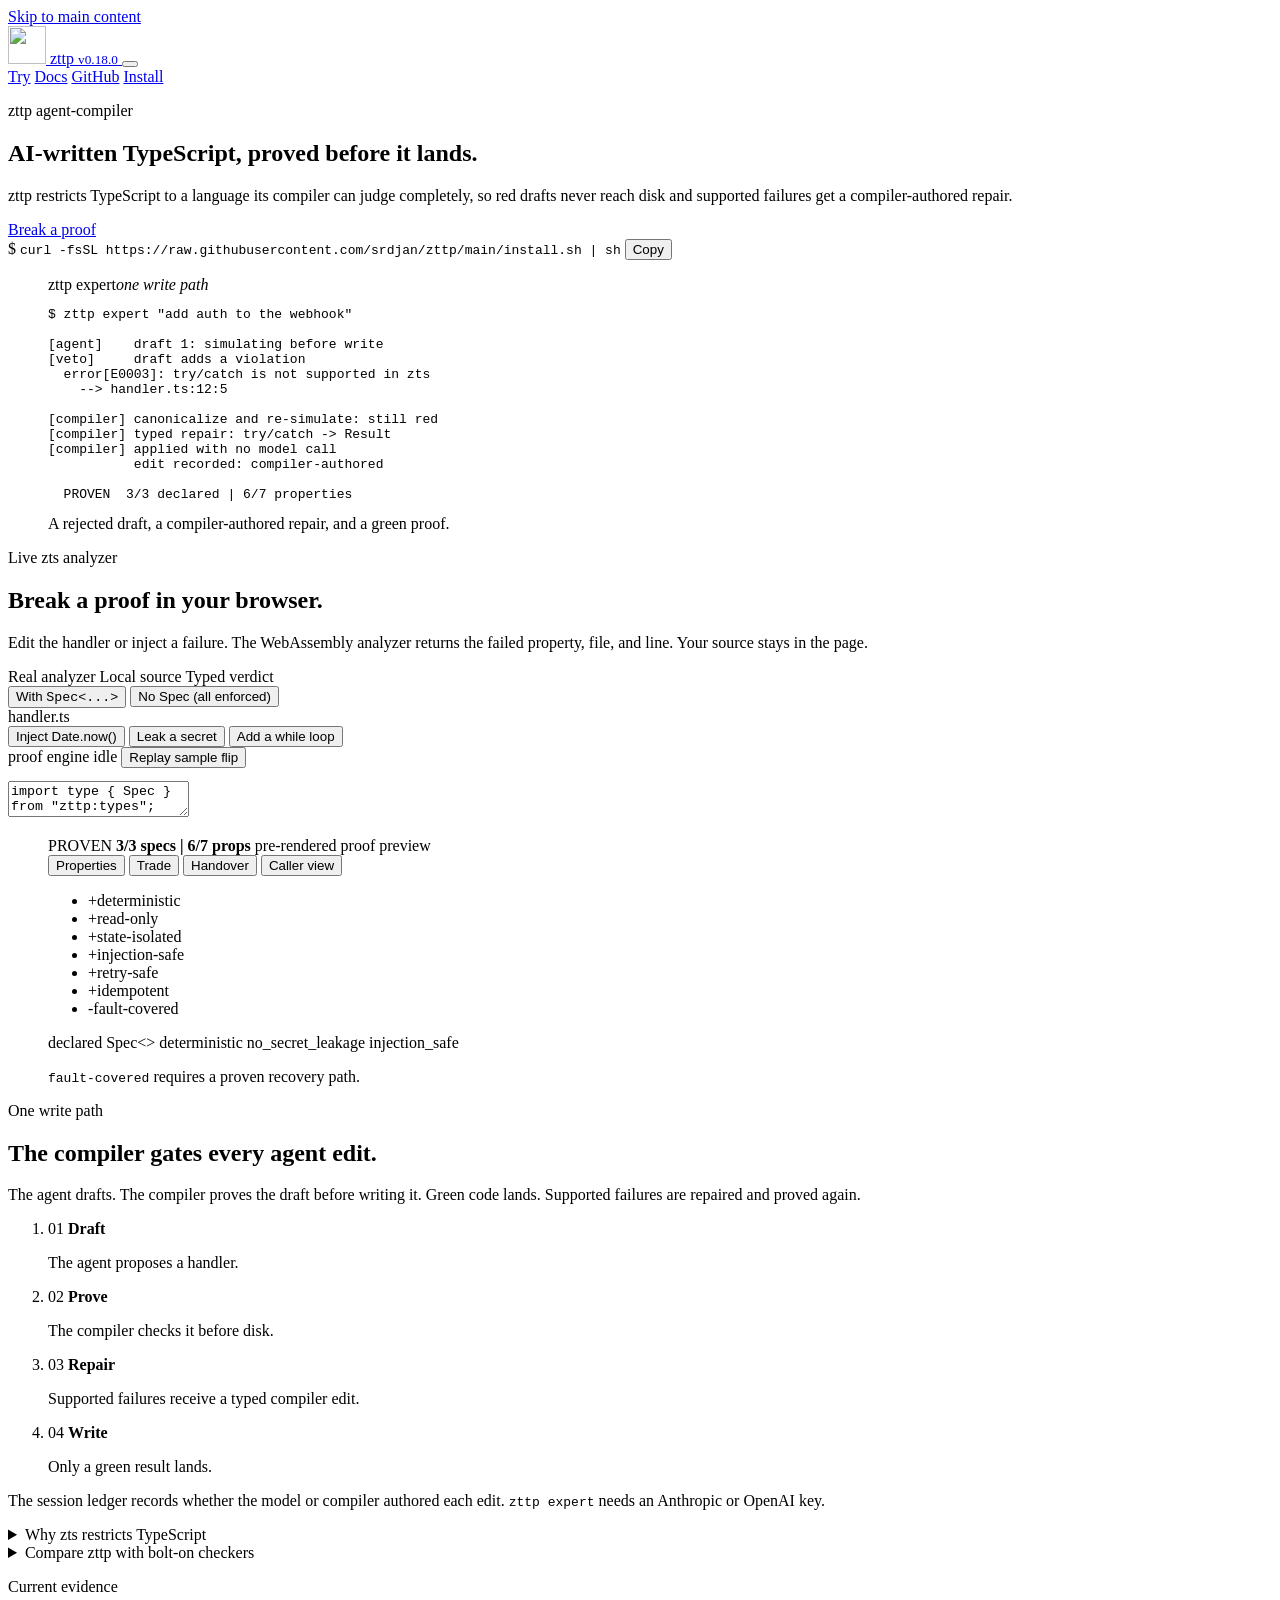
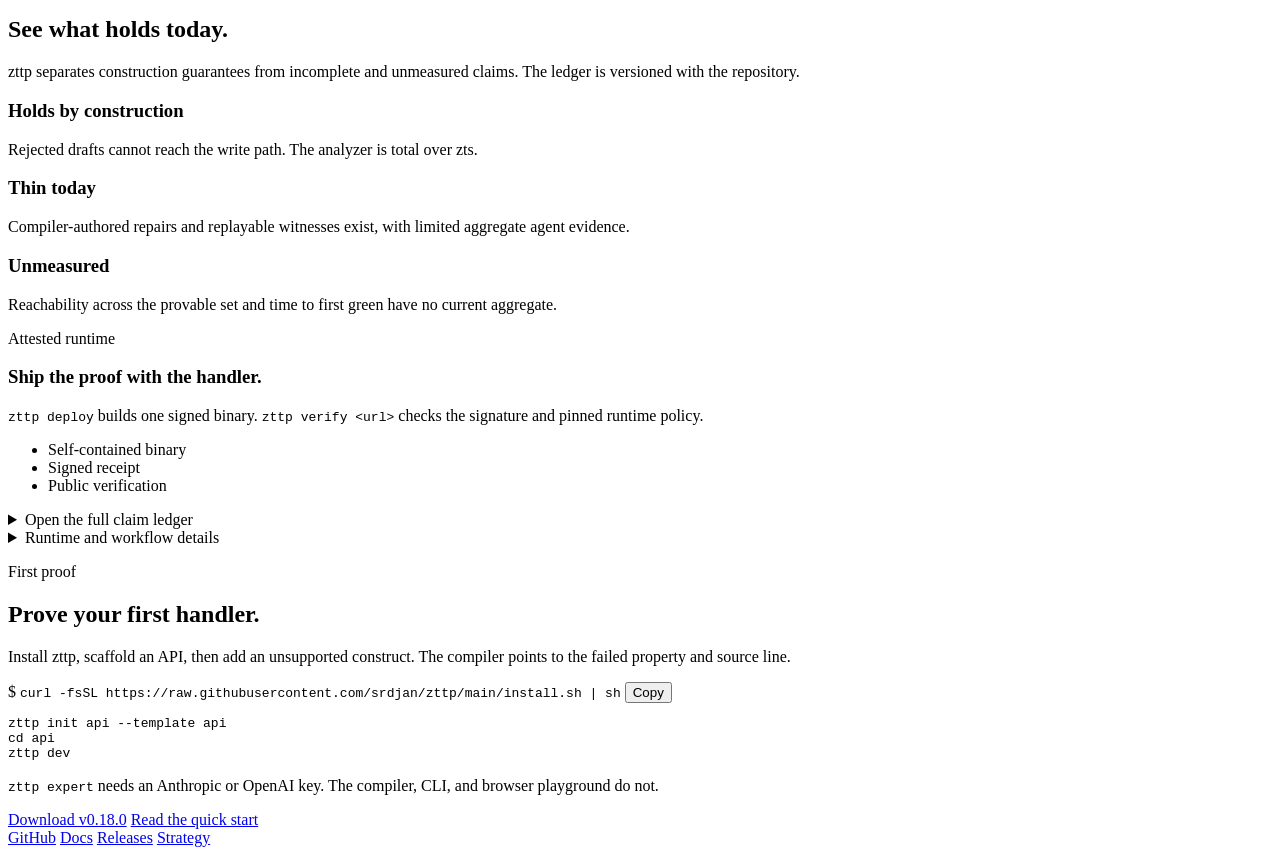
==== commit 63e96ecc: "refactor(site): simplify the homepage to one write path Ten sections of homepage markup collapse int" ====
--- a/static/index.html
+++ b/static/index.html
@@ -3,12 +3,10 @@
   <head>
     <meta charset="utf-8">
     <meta name="viewport" content="width=device-width, initial-scale=1">
-    <title>
-      zttp - the agent writes only what the compiler can prove
-    </title>
+    <title>zttp - prove AI-written TypeScript before it lands</title>
     <meta
       name="description"
-      content="zttp is an agent-compiler: restricted TypeScript, a total proof engine, and an AI agent as one system. When the agent fails, the compiler writes the fix itself."
+      content="zttp proves AI-written TypeScript before it reaches disk. Red drafts are vetoed, and supported failures get compiler-authored repairs."
     >
     <meta name="robots" content="index, follow">
     <meta name="theme-color" content="#f4f7f1">
@@ -30,11 +28,11 @@
     <meta property="og:url" content="https://zigttp.timok.com/">
     <meta
       property="og:title"
-      content="zttp - the agent writes only what the compiler can prove"
+      content="zttp - prove AI-written TypeScript before it lands"
     >
     <meta
       property="og:description"
-      content="zttp is an agent-compiler: a restricted TypeScript, a proof engine total over it, and an AI coding agent built as one system. Every draft is simulated before it touches disk; vetoed drafts get compiler-authored repairs with no model call."
+      content="zttp proves AI-written TypeScript before it reaches disk. Red drafts are vetoed, and supported failures get compiler-authored repairs."
     >
     <meta property="og:image:width" content="1200">
     <meta property="og:image:height" content="630">
@@ -51,11 +49,11 @@
     <meta name="twitter:card" content="summary_large_image">
     <meta
       name="twitter:title"
-      content="zttp - the agent writes only what the compiler can prove"
+      content="zttp - prove AI-written TypeScript before it lands"
     >
     <meta
       name="twitter:description"
-      content="zttp is an agent-compiler: a restricted TypeScript, a proof engine total over it, and an AI coding agent built as one system. Every draft is simulated before it touches disk; vetoed drafts get compiler-authored repairs with no model call."
+      content="zttp proves AI-written TypeScript before it reaches disk. Red drafts are vetoed, and supported failures get compiler-authored repairs."
     >
     <meta
       name="twitter:image"
@@ -71,7 +69,7 @@
       "@context": "https://schema.org",
       "@type": "SoftwareApplication",
       "name": "zttp",
-      "description": "zttp is an agent-compiler: one system with three parts engineered against each other - a restricted TypeScript whose safety properties are decidable, a proof engine total over that language, and an AI coding agent that authors inside the proof boundary. Every draft is simulated before it touches disk. Vetoed drafts receive compiler-authored repairs with no model call. Proven handlers ship as one attested binary.",
+      "description": "zttp proves AI-written TypeScript before it reaches disk. Red drafts are vetoed, supported failures get compiler-authored repairs, and proven handlers ship with a signed receipt.",
       "url": "https://zigttp.timok.com",
       "applicationCategory": "DeveloperApplication",
       "applicationSubCategory": "Agent-Compiler, TypeScript Proof Engine, CLI Tool",
@@ -105,8 +103,8 @@
     }
     </script>
 
-    <link rel="stylesheet" href="/style.css?v=19">
-    <link rel="stylesheet" href="/home.css?v=25">
+    <link rel="stylesheet" href="/style.css?v=20">
+    <link rel="stylesheet" href="/home.css?v=27">
   </head>
   <body class="zttp-home">
     <a href="#main" class="skip-link">Skip to main content</a>
@@ -131,9 +129,6 @@
         </button>
         <div class="z-nav-links" id="z-nav-links">
           <a href="#playground">Try</a>
-          <a href="#expert">Agent</a>
-          <a href="#evidence">Evidence</a>
-          <a href="#ship">Ship</a>
           <a
             href="https://github.com/srdjan/zttp/tree/main/docs"
             target="_blank"
@@ -144,8 +139,8 @@
             target="_blank"
             rel="noopener noreferrer"
           >GitHub</a>
-        </div>
-        <a class="z-nav-cta" href="#install">Install</a>
+          <a class="z-nav-primary" href="#install">Install</a>
+        </div>
       </nav>
     </header>
 
@@ -154,22 +149,17 @@
         <div class="z-hero-copy">
           <p class="z-eyebrow">
             <span class="z-status-dot z-dot-safe"></span>
-            zttp is an agent-compiler
+            zttp agent-compiler
           </p>
-          <h1>The agent writes only what the compiler can prove.</h1>
+          <h1>AI-written TypeScript, proved before it lands.</h1>
           <p class="z-hero-lede">
-            A restricted TypeScript, a total proof engine, and a coding agent
-            share one write path. Every draft is proved before it touches disk.
-            Red drafts are vetoed; when the agent fails, the compiler writes the
-            fix.
+            zttp restricts TypeScript to a language its compiler can judge
+            completely, so red drafts never reach disk and supported failures
+            get a compiler-authored repair.
           </p>
           <div class="z-hero-actions">
             <a class="z-button z-button-primary" href="#playground"
-            >Break the proof yourself</a>
-            <a
-              class="z-button z-button-secondary"
-              href="#expert"
-            >Watch a veto</a>
+            >Break a proof</a>
           </div>
           <div class="z-install-card" aria-label="Install command">
             <span class="z-prompt">$</span>
@@ -206,52 +196,29 @@
   <span class="z-safe">PROVEN  3/3 declared | 6/7 properties</span></code></pre>
           </div>
           <figcaption>
-            The draft is simulated before it touches disk. The fence is
-            load-bearing.
+            A rejected draft, a compiler-authored repair, and a green proof.
           </figcaption>
         </figure>
       </section>
 
-      <aside class="z-release-banner" aria-label="Release announcement">
-        <div>
-          <span>v0.18.0</span>
-          <strong>The receipt now signs the sandbox policy.</strong>
-          <p>
-            A <code>runtime_policy_sha256</code> claim pins the exact egress,
-            env, cache, and SQL allowlist the sandbox enforces, and startup
-            fails closed on a mismatch.
-          </p>
-        </div>
-        <a
-          href="https://github.com/srdjan/zttp/releases/tag/v0.18.0"
-          target="_blank"
-          rel="noopener noreferrer"
-        >Read the release notes</a>
-      </aside>
-
       <section class="z-section z-playground" id="playground">
         <p class="z-section-kicker">
           <span class="z-status-dot z-dot-safe"></span>
-          The real compiler, in your browser
+          Live zts analyzer
         </p>
         <div class="z-heading-wide">
-          <h2>This is the fence. Try to get past it.</h2>
+          <h2>Break a proof in your browser.</h2>
           <p>
-            The playground runs the real <code>zts</code> analyzer in
-            WebAssembly, not a mockup. It proves the handler from source and
-            names the exact file, line, and reason the moment you add code it
-            cannot prove. The verdict you read here is the same typed data the
-            agent receives.
+            Edit the handler or inject a failure. The WebAssembly analyzer
+            returns the failed property, file, and line. Your source stays in
+            the page.
           </p>
         </div>
 
         <div class="z-calm-strip" aria-label="Playground trust boundaries">
-          <span><i class="z-status-dot z-dot-safe"></i>Compile-time
-            analyzer</span>
-          <span><i class="z-status-dot z-dot-idle"></i>Source stays in
-            page</span>
-          <span><i class="z-status-dot z-dot-review"></i>Proof blocks
-            anomaly</span>
+          <span><i class="z-status-dot z-dot-safe"></i>Real analyzer</span>
+          <span><i class="z-status-dot z-dot-idle"></i>Local source</span>
+          <span><i class="z-status-dot z-dot-review"></i>Typed verdict</span>
         </div>
 
         <div class="zp-grid">
@@ -468,10 +435,7 @@
                 <span class="zp-spec on">injection_safe</span>
               </div>
               <p class="zp-foot-note">
-                <code>fault-covered</code> stays off until a handler has a proven
-                durable recovery path - <a href="#workflows">see durable
-                  workflows</a>. The compiler does not claim what it cannot
-                prove, here or anywhere.
+                <code>fault-covered</code> requires a proven recovery path.
               </p>
             </div>
 
@@ -534,491 +498,81 @@
         </div>
       </section>
 
-      <section class="z-section" id="boundary">
+      <section class="z-section" id="workflow">
         <div class="z-section-heading">
           <p class="z-section-kicker">
             <span class="z-status-dot z-dot-review"></span>
-            Why nothing else can do this
+            One write path
           </p>
-          <h2>The failure is not the model. It is the boundary.</h2>
+          <h2>The compiler gates every agent edit.</h2>
           <p class="z-section-intro">
-            Every current tool bolts an agent onto a checker, or a checker onto
-            an agent. In the first shape the checker is heuristic and post-hoc.
-            In the second, the compiler is a passive oracle returning error
-            strings into an unbounded search. In both shapes the agent can emit
-            programs the checker cannot judge, because the language admits them.
+            The agent drafts. The compiler proves the draft before writing it.
+            Green code lands. Supported failures are repaired and proved again.
           </p>
         </div>
 
-        <div
-          class="z-contrast-grid"
-          aria-label="Two bolt-on shapes against one engineered system"
-        >
-          <article class="z-contrast-weak">
-            <span><i class="z-status-dot z-dot-blocked"></i>agent, then
-              checker</span>
-            <p>
-              The model writes, a linter grades. A linter gives advice about an
-              unbounded language, the model routes around it, and "no findings"
-              proves nothing.
-            </p>
-          </article>
-          <article class="z-contrast-weak">
-            <span><i class="z-status-dot z-dot-blocked"></i>checker, then
-              agent</span>
-            <p>
-              The compiler is a passive oracle. It returns error strings into an
-              unbounded search and never constrains what the next draft may
-              contain.
-            </p>
-          </article>
-          <article class="z-contrast-strong">
-            <span><i class="z-status-dot z-dot-safe"></i>agent-compiler</span>
-            <p>
-              One write path, and the compiler sits on it. The language is
-              closed first, so every program the agent can emit is a program the
-              compiler can judge.
-            </p>
-          </article>
-        </div>
-
-        <figure class="z-fence" aria-labelledby="z-fence-cap">
-          <div class="z-fence-gate">
-            <span class="z-fence-draft">model draft</span>
-            <span class="z-fence-arrow" aria-hidden="true"></span>
-            <span class="z-fence-check">compiler</span>
-            <span class="z-fence-gate-label">
-              the compiler sits on the only write path
-            </span>
-          </div>
-          <div class="z-fence-provable">
-            <span class="z-fence-set-label">
-              programs the compiler can prove
-            </span>
-            <div class="z-fence-gap">
-              <span>the gap: open, measured, not claimed closed</span>
-            </div>
-            <div class="z-fence-agent">
-              <span class="z-fence-set-label">
-                programs the agent can write
-              </span>
-              <p class="z-fence-claim">
-                Contained by construction: no draft lands that the compiler
-                rejects.
+        <ol class="z-workflow" aria-label="The zttp write path">
+          <li data-state="draft">
+            <span>01</span>
+            <strong>Draft</strong>
+            <p>The agent proposes a handler.</p>
+          </li>
+          <li data-state="prove">
+            <span>02</span>
+            <strong>Prove</strong>
+            <p>The compiler checks it before disk.</p>
+          </li>
+          <li data-state="repair">
+            <span>03</span>
+            <strong>Repair</strong>
+            <p>Supported failures receive a typed compiler edit.</p>
+          </li>
+          <li data-state="write">
+            <span>04</span>
+            <strong>Write</strong>
+            <p>Only a green result lands.</p>
+          </li>
+        </ol>
+
+        <p class="z-workflow-caption">
+          The session ledger records whether the model or compiler authored each
+          edit. <code>zttp expert</code> needs an Anthropic or OpenAI key.
+        </p>
+
+        <div class="z-detail-grid">
+          <details class="z-page-detail">
+            <summary>Why zts restricts TypeScript</summary>
+            <div>
+              <p>
+                zts removes constructs that make whole-program proof open-ended.
+                Each restriction buys a specific proof and narrows the agent's
+                search space.
               </p>
-            </div>
-          </div>
-          <figcaption id="z-fence-cap">
-            One direction holds by construction. The other is measured, and
-            <a href="#evidence">graded below</a>.
-          </figcaption>
-        </figure>
-
-        <div class="z-boundary-why">
-          <h3>Why the language is restricted</h3>
-          <p>
-            Human languages reward expressiveness: more than one way to do it,
-            style as identity, sugar for every faction. For a model that
-            multiplicity is not a feature. Every extra way to write the same
-            loop widens the search space, and a wider search space is where
-            hallucination lives.
-          </p>
-          <p>
-            <code>zts</code> closes the space. Each removal below buys a proof,
-            which is why the restrictions are the product rather than a
-            limitation to grow out of. Re-admitting a construct un-ships proofs.
-          </p>
-          <ul class="z-cuts">
-            <li>
-              <details>
-                <summary><s>while</s></summary>
-                <p>
-                  No back-edge. The analyzer walks every path of every handler
-                  and terminates, so "no findings" is a theorem over the whole
-                  handler, not a sample of it.
-                </p>
-              </details>
-            </li>
-            <li>
-              <details>
-                <summary><s>try/catch</s></summary>
-                <p>
-                  No invisible control-flow edge out of any statement. Failure
-                  becomes a <code>Result</code> the compiler can see, so every
-                  path still returns.
-                </p>
-              </details>
-            </li>
-            <li>
-              <details>
-                <summary><s>async</s></summary>
-                <p>
-                  No hidden suspension points. Handler code stays linear, so
-                  determinism and replay are decidable and concurrency moves
-                  into the I/O layer.
-                </p>
-              </details>
-            </li>
-            <li>
-              <details>
-                <summary><s>class</s></summary>
-                <p>
-                  No shared mutable receiver. Data flow is explicit, which is
-                  what makes <code>state_isolated</code> provable.
-                </p>
-              </details>
-            </li>
-            <li>
-              <details>
-                <summary><s>this</s></summary>
-                <p>
-                  No binding that changes meaning with the call site. Every
-                  reference resolves statically.
-                </p>
-              </details>
-            </li>
-            <li>
-              <details>
-                <summary><s>new</s></summary>
-                <p>
-                  No constructor-shaped identity. Values stay plain data the
-                  analyzer can track through a flow.
-                </p>
-              </details>
-            </li>
-            <li>
-              <details>
-                <summary><s>regex</s></summary>
-                <p>
-                  No opaque matcher with unbounded backtracking. Input handling
-                  stays analyzable, so <code>injection_safe</code> can be a flow
-                  proof rather than a convention.
-                </p>
-              </details>
-            </li>
-            <li>
-              <details>
-                <summary><s>==</s></summary>
-                <p>
-                  No coercion table between the value and the comparison. Types
-                  stay nominal, so boolean checks are enforceable everywhere.
-                </p>
-              </details>
-            </li>
-            <li>
-              <details>
-                <summary><s>null</s></summary>
-                <p>
-                  One absent value instead of two. Absence becomes a case the
-                  match has to cover.
-                </p>
-              </details>
-            </li>
-          </ul>
-          <p class="z-boundary-guard">
-            This is not a compiler for agents. It is an agent and a compiler
-            built as one machine.
-          </p>
-        </div>
-
-        <details class="z-support-detail z-compare-details" id="compare">
-          <summary>
-            <span>Comparing runtimes instead?</span>
-            <em>show the table</em>
-          </summary>
-          <div class="z-table-wrap">
-            <table>
-              <thead>
-                <tr>
-                  <th>Capability</th>
-                  <th>Agent + Node / Deno / Bun</th>
-                  <th>Agent + serverless platform</th>
-                  <th>Agent + types and lint</th>
-                  <th>zttp</th>
-                </tr>
-              </thead>
-              <tbody>
-                <tr>
-                  <td>Agent writes TypeScript handlers</td>
-                  <td>✓</td>
-                  <td>✓</td>
-                  <td>✓</td>
-                  <td>✓</td>
-                </tr>
-                <tr>
-                  <td>Draft simulated before it touches disk</td>
-                  <td>-</td>
-                  <td>-</td>
-                  <td>-</td>
-                  <td>✓</td>
-                </tr>
-                <tr>
-                  <td>Verdict total over the language</td>
-                  <td>-</td>
-                  <td>-</td>
-                  <td>limited</td>
-                  <td>✓</td>
-                </tr>
-                <tr>
-                  <td>Failed check yields a replayable counterexample</td>
-                  <td>-</td>
-                  <td>-</td>
-                  <td>-</td>
-                  <td>✓</td>
-                </tr>
-                <tr>
-                  <td>Compiler-authored repair, zero model calls</td>
-                  <td>-</td>
-                  <td>-</td>
-                  <td>-</td>
-                  <td>✓</td>
-                </tr>
-                <tr>
-                  <td>No unproven code ships behind a warning</td>
-                  <td>-</td>
-                  <td>-</td>
-                  <td>-</td>
-                  <td>✓</td>
-                </tr>
-                <tr>
-                  <td>Durable workflows with proven-safe replay</td>
-                  <td>-</td>
-                  <td>partial</td>
-                  <td>-</td>
-                  <td>✓</td>
-                </tr>
-                <tr>
-                  <td>Signed proof receipt and <code>verify</code></td>
-                  <td>-</td>
-                  <td>-</td>
-                  <td>-</td>
-                  <td>✓</td>
-                </tr>
-              </tbody>
-            </table>
-          </div>
-          <div class="z-compare-cards" aria-label="Mobile comparison">
-            <article>
-              <h4>Agent writes TypeScript handlers</h4><span>+ runtime <b
-                >✓</b></span><span>+ platform <b>✓</b></span><span>+ types
-                <b>✓</b></span><span class="zttp">zttp <b>✓</b></span>
-            </article>
-            <article>
-              <h4>Draft simulated before it touches disk</h4><span>+ runtime <b
-                >-</b></span><span>+ platform <b>-</b></span><span>+ types
-                <b>-</b></span><span class="zttp">zttp <b>✓</b></span>
-            </article>
-            <article>
-              <h4>Verdict total over the language</h4><span>+ runtime <b
-                >-</b></span><span>+ platform <b>-</b></span><span>+ types
-                <b>limited</b></span><span class="zttp">zttp <b>✓</b></span>
-            </article>
-            <article>
-              <h4>Failed check yields a replayable counterexample</h4><span>+
-                runtime <b>-</b></span><span>+ platform <b>-</b></span><span>+
-                types <b>-</b></span><span class="zttp">zttp <b>✓</b></span>
-            </article>
-            <article>
-              <h4>Compiler-authored repair, zero model calls</h4><span>+ runtime
-                <b>-</b></span><span>+ platform <b>-</b></span><span>+ types
-                <b>-</b></span><span class="zttp">zttp <b>✓</b></span>
-            </article>
-            <article>
-              <h4>No unproven code ships behind a warning</h4><span>+ runtime <b
-                >-</b></span><span>+ platform <b>-</b></span><span>+ types
-                <b>-</b></span><span class="zttp">zttp <b>✓</b></span>
-            </article>
-            <article>
-              <h4>Durable workflows with proven-safe replay</h4><span>+ runtime
-                <b>-</b></span><span>+ platform <b>partial</b></span><span>+
-                types <b>-</b></span><span class="zttp">zttp <b>✓</b></span>
-            </article>
-            <article>
-              <h4>Signed proof receipt and verify</h4><span>+ runtime <b
-                >-</b></span><span>+ platform <b>-</b></span><span>+ types
-                <b>-</b></span><span class="zttp">zttp <b>✓</b></span>
-            </article>
-          </div>
-        </details>
-      </section>
-
-      <section class="z-section z-expert-section" id="expert">
-        <div class="z-section-heading">
-          <p class="z-section-kicker">
-            <span class="z-status-dot z-dot-safe"></span>
-            Inside the fence
-          </p>
-          <h2>
-            The compiler does not check the work. It co-authors it.
-          </h2>
-          <p class="z-section-intro">
-            The model in <code>zttp expert</code> has exactly one write path,
-            and the compiler sits on it. Every draft is simulated before it
-            touches disk. Nothing lands red.
-          </p>
-        </div>
-
-        <div class="z-lane" role="group" aria-label="What happens to a draft">
-          <div class="z-lane-track z-lane-model">
-            <span class="z-lane-tag">
-              <i class="z-status-dot z-dot-idle"></i>model lane
-            </span>
-            <ol class="z-lane-steps" aria-label="Model lane">
-              <li>
-                <strong>Draft</strong>
-                <p>
-                  The agent writes the handler. If the request is materially
-                  ambiguous, it asks one question first.
-                </p>
-              </li>
-              <li>
-                <strong>Simulate</strong>
-                <p>
-                  The compiler runs the draft through the full proof pass before
-                  it touches disk.
-                </p>
-              </li>
-              <li class="z-lane-veto">
-                <strong>Veto</strong>
-                <p>
-                  A draft that adds violations is refused, and drops to the
-                  compiler lane. Veto exhaustion ends the turn: it never ships
-                  the draft.
-                </p>
-              </li>
-            </ol>
-          </div>
-          <div class="z-lane-track z-lane-compiler">
-            <span class="z-lane-tag">
-              <i class="z-status-dot z-dot-safe"></i>compiler lane: zero model
-              calls
-            </span>
-            <ol class="z-lane-steps" aria-label="Compiler lane">
-              <li>
-                <strong>Salvage</strong>
-                <p>
-                  The compiler first tries to save the draft itself: canonicalize
-                  the source, then re-simulate.
-                </p>
-              </li>
-              <li>
-                <strong>Plan</strong>
-                <p>
-                  If salvage fails, it composes a typed repair plan. The plan
-                  names the property and carries a specific remedy.
-                </p>
-              </li>
-              <li>
-                <strong>Apply</strong>
-                <p>
-                  The edit lands with no model call. The session records it as
-                  compiler-authored.
-                </p>
-              </li>
-              <li>
-                <strong>Verify or roll back</strong>
-                <p>
-                  The result is re-proved. A regression rolls the edit back
-                  rather than shipping it.
-                </p>
-              </li>
-            </ol>
-          </div>
-          <p class="z-lane-note">
-            For three safety properties the whole loop runs with no model at
-            all: the compiler plans, applies, verifies, and rolls back on
-            regression. No tokens, no sampling, no drift. Each mechanical repair
-            moves authorship from the model to the compiler.
-          </p>
-        </div>
-
-        <div class="z-expert">
-          <div class="z-code-card z-expert-terminal">
-            <div class="z-pane-title">
-              <span>zttp expert</span><em>one session transcript</em>
-            </div>
-            <pre><code><span class="z-cmd">$</span> zttp expert <span class="z-str">"add auth to the webhook"</span>
-
-<span class="z-agent">[agent]</span>    Need one detail: Bearer token, HMAC, or mTLS?
-<span class="z-agent">[you]</span>      Bearer token
-
-<span class="z-agent">[agent]</span>    Draft 1: simulating before write...
-<span class="z-err">[veto]</span>     draft adds a violation
-  <span class="z-err">error[E0003]: try/catch is not supported in zts</span>
-    <span class="z-muted">--&gt; handler.ts:12:5</span>
-
-<span class="z-agent">[compiler]</span> canonicalize and re-simulate: still red
-<span class="z-agent">[compiler]</span> typed repair: try/catch -&gt; Result
-<span class="z-agent">[compiler]</span> applied with no model call
-           <span class="z-muted">edit recorded: compiler-authored</span>
-
-  <span class="z-safe">PROVEN  3/3 declared | 6/7 properties</span>
-  <span class="z-safe">Handler ready: webhook-auth</span>
-
-<span class="z-cmd">$</span> /ledger
-  turns: 3
-  compiler-authored edits: 1
-  round-trips to first green: 2
-  proven-path ratio: 1.00</code></pre>
-          </div>
-          <div class="z-expert-copy">
-            <p class="z-sample-caption">
-              One recorded session, not an average. Aggregates ship when the
-              ledger aggregates: see <a href="#evidence">the evidence</a>.
-            </p>
-            <p>
-              The session ledger records who authored each edit. When the counter
-              says compiler-authored, no model was involved: the fix came from a
-              typed repair plan, not a retry. That counter is the health number
-              of the whole design, and it rises as the compiler takes over
-              authorship.
-            </p>
-            <ul class="z-check-list">
-              <li>Every draft is simulated before it touches disk.</li>
-              <li>Vetoed drafts get canonicalize-and-salvage, then typed
-                repair.</li>
-              <li>The ledger names the author of every edit.</li>
-            </ul>
-          </div>
-        </div>
-
-        <div class="z-code-card z-feedback-card" aria-label="Typed feedback">
-          <div class="z-pane-title">
-            <span>counterexample</span><em>typed data, not prose</em>
-          </div>
-          <pre><code><span class="z-muted"># a failed property produces a witness, not a sentence</span>
-{
-  <span class="z-token-str">"property"</span>: <span class="z-token-str">"no_secret_leakage"</span>,
-  <span class="z-token-str">"request"</span>: { <span class="z-token-str">"method"</span>: <span class="z-token-str">"GET"</span>, <span class="z-token-str">"url"</span>: <span class="z-token-str">"/orders/42"</span> },
-  <span class="z-token-str">"stubs"</span>:   { <span class="z-token-str">"env:SECRET_KEY"</span>: <span class="z-token-str">"sk_live_..."</span> },
-  <span class="z-token-str">"flow"</span>:    [<span class="z-token-str">"env()"</span>, <span class="z-token-str">"body.apiKey"</span>, <span class="z-token-str">"response"</span>],
-  <span class="z-token-str">"remedy"</span>:  <span class="z-token-str">"redact-header"</span>
-}</code></pre>
-        </div>
-        <p class="z-expert-note">
-          A failed proof names the property and carries a specific remedy. The
-          witness is a real request plus I/O stubs, stored in the same trace
-          format the runtime records, so it replays against the production
-          engine with no translation. Goal, feedback, repair, and reward all
-          speak the proof system's vocabulary.
-        </p>
-
-        <p class="z-expert-note">
-          <code>zttp expert</code> needs an Anthropic or OpenAI key. Everything
-          else on this page runs without one. It also supports resume, read-only
-          mode, non-interactive prompts, and per-session
-          <code>session_summary</code> metrics.
-        </p>
-        <div
-          class="z-calm-strip z-expert-trust"
-          aria-label="Agent trust boundaries"
-        >
-          <span><i class="z-status-dot z-dot-safe"></i>Compiler runs
-            locally</span>
-          <span><i class="z-status-dot z-dot-idle"></i>Provider keys from
-            env</span>
-          <span><i class="z-status-dot z-dot-review"></i>Read-only mode
-            available</span>
+              <a
+                href="https://github.com/srdjan/zttp/blob/main/docs/restrictions-to-proofs.md"
+                target="_blank"
+                rel="noopener noreferrer"
+              >Read the restriction map</a>
+            </div>
+          </details>
+
+          <details class="z-page-detail">
+            <summary>Compare zttp with bolt-on checkers</summary>
+            <div class="z-comparison">
+              <p>
+                <strong>Agent plus checker:</strong> code lands before a
+                post-hoc verdict over an unrestricted language.
+              </p>
+              <p>
+                <strong>Compiler plus agent:</strong> diagnostics feed an
+                open-ended model retry loop.
+              </p>
+              <p>
+                <strong>zttp:</strong> the restricted language and compiler
+                share the only write path.
+              </p>
+            </div>
+          </details>
         </div>
       </section>
 
@@ -1026,466 +580,104 @@
         <div class="z-section-heading">
           <p class="z-section-kicker">
             <span class="z-status-dot z-dot-review"></span>
-            State of the evidence
+            Current evidence
           </p>
-          <h2>Convergence: measured, not claimed.</h2>
+          <h2>See what holds today.</h2>
           <p class="z-section-intro">
-            The design pulls two sets toward each other: the programs the agent
-            can write, and the programs the compiler can prove. One direction
-            holds today by construction, because the agent cannot land a draft
-            the compiler rejects: the veto is on the only write path. The other
-            direction, that the agent can reach everything the compiler can
-            prove, is open. Nothing measures it yet. We measure the gap. We do
-            not claim it is closed.
+            zttp separates construction guarantees from incomplete and
+            unmeasured claims. The ledger is versioned with the repository.
           </p>
         </div>
 
-        <p class="z-evidence-lead">
-          zttp sells verdicts over vibes. A product that grades your code has to
-          grade its own claims the same way, so here is the current ledger. It
-          is versioned with the repo and it will change before it flatters.
-        </p>
-
-        <section class="z-ledger" aria-labelledby="z-ledger-title">
-          <header class="z-ledger-head">
-            <h3 id="z-ledger-title">The claim ledger</h3>
-            <span class="z-ledger-stamp">self-graded</span>
-          </header>
-
-          <article class="z-ledger-tier" data-tier="construction">
-            <h4>
-              <span class="z-status-dot z-dot-safe" aria-hidden="true"></span>
-              Holds by construction
-            </h4>
-            <p class="z-tier-def">
-              proven properties of the system itself, true by how it is built
+        <div class="z-evidence-levels">
+          <article data-tier="construction">
+            <h3>Holds by construction</h3>
+            <p>
+              Rejected drafts cannot reach the write path. The analyzer is total
+              over zts.
             </p>
-            <ul class="z-tier-items">
-              <li>
-                <details>
-                  <summary>single fenced write path</summary>
-                  <p>
-                    The compiler sits on the only path a draft can take to disk.
-                    There is no second route by which a model edit reaches a
-                    file.
-                  </p>
-                </details>
-              </li>
-              <li>
-                <details>
-                  <summary>veto with canonicalize-and-salvage</summary>
-                  <p>
-                    A draft that adds violations is refused before it lands. On
-                    the veto the compiler canonicalizes the source and
-                    re-simulates before anything else runs.
-                  </p>
-                </details>
-              </li>
-              <li>
-                <details>
-                  <summary>model-free repair lane</summary>
-                  <p>
-                    A typed repair plan is composed and applied with zero model
-                    calls, and the session records the edit as
-                    compiler-authored.
-                  </p>
-                </details>
-              </li>
-              <li>
-                <details>
-                  <summary>autoloop rollback on regression</summary>
-                  <p>
-                    For three safety properties the compiler plans, applies,
-                    verifies, and rolls back with no model in the loop at all.
-                  </p>
-                </details>
-              </li>
-              <li>
-                <details>
-                  <summary>replayable counterexamples</summary>
-                  <p>
-                    A failed property yields a real request plus I/O stubs in
-                    the same trace format the runtime records, so the witness
-                    replays against the production engine with no translation.
-                  </p>
-                </details>
-              </li>
-              <li>
-                <details>
-                  <summary>registry hashes on every agent response</summary>
-                  <p>
-                    Each response is bound to the exact rule, idiom, and
-                    restriction set in force when it was produced.
-                  </p>
-                </details>
-              </li>
-            </ul>
           </article>
-
-          <article class="z-ledger-tier" data-tier="thin">
-            <h4>
-              <span class="z-status-dot z-dot-review" aria-hidden="true"></span>
-              Thin today
-            </h4>
-            <p class="z-tier-def">
-              real, but narrower than the claim deserves
+          <article data-tier="thin">
+            <h3>Thin today</h3>
+            <p>
+              Compiler-authored repairs and replayable witnesses exist, with
+              limited aggregate agent evidence.
             </p>
-            <ul class="z-tier-items">
-              <li>
-                <details>
-                  <summary>wire protocol missing its three agent verbs</summary>
-                  <p>
-                    An outside client can ask what is wrong. It cannot yet ask
-                    the compiler to simulate, repair, or verify, so on that wire
-                    every rewrite grades as a proposed refactor and none is a
-                    mechanical repair.
-                  </p>
-                </details>
-              </li>
-              <li>
-                <details>
-                  <summary>most repair intents do not lower to an edit</summary>
-                  <p>
-                    Mechanical repair lives only inside the agent package, and
-                    only a minority of typed repair intents lower to a real
-                    source edit.
-                  </p>
-                </details>
-              </li>
-              <li>
-                <details>
-                  <summary>no canonical formatter</summary>
-                  <p>
-                    Every rewrite splices byte spans instead of reprinting from
-                    a canonical form.
-                  </p>
-                </details>
-              </li>
-              <li>
-                <details>
-                  <summary>capability ceilings are per module</summary>
-                  <p>
-                    Ceilings are declared per module rather than per export, so
-                    every ceiling is coarser than the code it describes.
-                  </p>
-                </details>
-              </li>
-            </ul>
           </article>
-
-          <article class="z-ledger-tier" data-tier="unmeasured">
-            <h4>
-              <span class="z-status-dot z-dot-idle" aria-hidden="true"></span>
-              Unmeasured
-            </h4>
-            <p class="z-tier-def">
-              no honest denominator exists yet, so no number is published
+          <article data-tier="unmeasured">
+            <h3>Unmeasured</h3>
+            <p>
+              Reachability across the provable set and time to first green have
+              no current aggregate.
             </p>
-            <ul class="z-tier-items">
-              <li>
-                <details>
-                  <summary>first-draft-correct rate</summary>
-                  <p>
-                    The share of agent drafts that clear the veto with no retry
-                    is the most direct reading of convergence, and it has no
-                    honest denominator today.
-                  </p>
-                </details>
-              </li>
-              <li>
-                <details>
-                  <summary>the convergence gap</summary>
-                  <p>
-                    Given a reference suite the compiler certifies green, the
-                    fraction the agent reproduces to green inside a fixed budget.
-                    Nothing measures it today.
-                  </p>
-                </details>
-              </li>
-              <li>
-                <details>
-                  <summary>ledger aggregates</summary>
-                  <p>
-                    The session ledger is local, per-workspace, and empty by
-                    default, so round-trips to first green proof cannot be
-                    stated honestly yet.
-                  </p>
-                </details>
-              </li>
-              <li>
-                <details>
-                  <summary>intent coverage in the eval corpus</summary>
-                  <p>
-                    The current corpus checks compiler compliance, not intent.
-                    The one agent number ever published is stale, which is why it
-                    does not appear on this page.
-                  </p>
-                </details>
-              </li>
-            </ul>
           </article>
-        </section>
-
-        <p class="z-evidence-rule">
-          No number leaves the repo without a versioned eval behind it. That is
-          why this section shows grades, not scores. Every count sits in the
-          roadmap beside the file that owns it, so you can recount it instead of
-          trusting a number that rots on a landing page.
-        </p>
-
-        <h3 class="z-refusals-head">What zttp refuses to build</h3>
-        <ul class="z-refusals">
-          <li>
-            <span class="z-refusal-tag" data-kind="refused">refused</span>
+        </div>
+
+        <div class="z-proof-carrier">
+          <div>
+            <p class="z-section-kicker">
+              <span class="z-status-dot z-dot-safe"></span>
+              Attested runtime
+            </p>
+            <h3>Ship the proof with the handler.</h3>
+            <p>
+              <code>zttp deploy</code> builds one signed binary.
+              <code>zttp verify &lt;url&gt;</code> checks the signature and
+              pinned runtime policy.
+            </p>
+          </div>
+          <ul aria-label="Runtime proof carrier">
+            <li>Self-contained binary</li>
+            <li>Signed receipt</li>
+            <li>Public verification</li>
+          </ul>
+        </div>
+
+        <div class="z-detail-grid">
+          <details class="z-page-detail">
+            <summary>Open the full claim ledger</summary>
             <div>
-              <strong>Full Node and V8 language fidelity</strong>
               <p>
-                The permanent non-goal. Full fidelity is what makes these proofs
-                intractable everywhere else.
+                The roadmap names each claim, its evidence grade, and the file
+                that owns the measurement.
               </p>
-            </div>
-          </li>
-          <li>
-            <span class="z-refusal-tag" data-kind="refused">refused</span>
-            <div>
-              <strong>Any unproven escape hatch</strong>
-              <p>
-                No mode ships unrestricted code behind a warning label. Veto
-                exhaustion ends the turn; it never ships the draft.
-              </p>
-            </div>
-          </li>
-          <li>
-            <span class="z-refusal-tag" data-kind="refused">refused</span>
-            <div>
-              <strong>Re-admitting restricted constructs</strong>
-              <p>
-                Each restriction maps to a proof it unlocks, so re-admitting one
-                under adoption pressure un-ships proofs.
-              </p>
-            </div>
-          </li>
-          <li>
-            <span class="z-refusal-tag" data-kind="refused">refused</span>
-            <div>
-              <strong>A general-purpose coding agent</strong>
-              <p>
-                <code>zttp expert</code> does not compete on breadth. It wins
-                inside the fence, and only there.
-              </p>
-            </div>
-          </li>
-          <li>
-            <span class="z-refusal-tag" data-kind="refused">refused</span>
-            <div>
-              <strong>Learned checkers in the verdict path</strong>
-              <p>
-                No model-as-judge ever gates a ship. The verdict stays
-                deterministic and total.
-              </p>
-            </div>
-          </li>
-          <li>
-            <span class="z-refusal-tag" data-kind="refused">refused</span>
-            <div>
-              <strong>Unmeasured or stale numbers</strong>
-              <p>
-                No number leaves the repo without a versioned eval behind it.
-                That is why this page carries fewer numbers than most.
-              </p>
-            </div>
-          </li>
-          <li>
-            <span class="z-refusal-tag" data-kind="deferred">deferred</span>
-            <div>
-              <strong>A local-model training flywheel</strong>
-              <p>
-                The narrow grammar is a real reason to think a small model could
-                author inside the fence, but that is a hypothesis with no
-                measurement behind it yet.
-              </p>
-            </div>
-          </li>
-        </ul>
-
-        <p class="z-evidence-weapon">
-          Ask this of any tool that checks AI-written code: which of its claims
-          hold by construction, which are thin, and which are unmeasured. A tool
-          that cannot produce this list is asking you to ship on vibes.
-        </p>
-        <div class="z-inline-links">
-          <a
-            href="https://github.com/srdjan/zttp/blob/main/docs/roadmap.md#agent-compiler-agenda"
-            target="_blank"
-            rel="noopener noreferrer"
-          >Recount the claims</a>
-          <a
-            href="https://github.com/srdjan/zttp/blob/main/STRATEGY.md"
-            target="_blank"
-            rel="noopener noreferrer"
-          >Read the strategy</a>
+              <a
+                href="https://github.com/srdjan/zttp/blob/main/docs/roadmap.md#agent-compiler-agenda"
+                target="_blank"
+                rel="noopener noreferrer"
+              >Recount the claims</a>
+            </div>
+          </details>
+
+          <details class="z-page-detail">
+            <summary>Runtime and workflow details</summary>
+            <div class="z-detail-links">
+              <a
+                href="https://github.com/srdjan/zttp/blob/main/docs/proofs-and-receipts.md"
+                target="_blank"
+                rel="noopener noreferrer"
+              >Proofs and receipts</a>
+              <a
+                href="https://github.com/srdjan/zttp/blob/main/docs/durable-workflows.md"
+                target="_blank"
+                rel="noopener noreferrer"
+              >Durable workflows</a>
+              <a
+                href="https://github.com/srdjan/zttp/blob/main/docs/hypermedia-explainer.html"
+                target="_blank"
+                rel="noopener noreferrer"
+              >Hypermedia resources</a>
+            </div>
+          </details>
         </div>
       </section>
 
-      <section class="z-section" id="ship">
-        <div class="z-section-heading">
-          <p class="z-section-kicker">
-            <span class="z-status-dot z-dot-safe"></span>
-            Proof carrier
-          </p>
-          <h2>The runtime exists to carry what the compiler proves.</h2>
-          <p class="z-section-intro">
-            It replays the compiler's counterexamples, runs the proven handler,
-            and ships it as one attested binary. It is also the only part of the
-            system that can falsify the compiler, because witnesses replay
-            against the real engine in the format the compiler wrote them.
-          </p>
-        </div>
-
-        <div class="z-calm-strip" aria-label="Runtime baseline">
-          <span><i class="z-status-dot z-dot-safe"></i>one self-contained
-            binary: 4.8 MB public baseline for v0.18.0</span>
-          <span><i class="z-status-dot z-dot-idle"></i>7-15 ms cold start,
-            measured in zttp-bench. A floor, never a headline</span>
-          <span><i class="z-status-dot z-dot-review"></i>attestation on by
-            default, zttp verify &lt;url&gt; for anyone downstream</span>
-        </div>
-
-        <div class="z-support-grid">
-          <details class="z-support-detail" id="workflows">
-            <summary>
-              <span>Durable workflows</span>
-              <em>show detail</em>
-            </summary>
-            <div class="z-support-body">
-              <ul class="z-check-list">
-                <li>
-                  <span>Replay safety is a compiler verdict and the runtime is
-                    its carrier: it refuses the runs the compiler could not
-                    prove. Reusing a completed response needs
-                    <code>idempotent</code>; retrying an incomplete run needs
-                    <code>retry_safe</code>, or a client
-                    <code>Idempotency-Key</code>.</span>
-                </li>
-                <li>
-                  <span>Unproven replay fails closed with a soft 599 the client
-                    can read, <code>DurableRetryUnproven</code>, never a silent
-                    second run.</span>
-                </li>
-                <li>
-                  <span><code>ZTS509</code> rejects a
-                    <code>workflow.call</code>, <code>saga</code>, or
-                    <code>fanout</code> inside a <code>durable.step()</code>
-                    callback. <code>ZTS510</code> rejects a static saga missing
-                    a <code>compensate</code> on any step but the last.</span>
-                </li>
-              </ul>
-              <div
-                class="z-code-card"
-                aria-label="Durable workflow orchestrator"
-              >
-                <div class="z-pane-title">
-                  <span>orchestrator.ts</span><em>one process, no network</em>
-                </div>
-                <pre><code><span class="z-token-key">import</span> { run } <span class="z-token-key">from</span> <span class="z-token-str">"zttp:durable"</span>;
-<span class="z-token-key">import</span> { call } <span class="z-token-key">from</span> <span class="z-token-str">"zttp:workflow"</span>;
-
-<span class="z-token-key">function</span> handler(req: Request): Response &amp; Guarantees {
-  <span class="z-token-key">const</span> key = req.headers.get(<span class="z-token-str">"idempotency-key"</span>) ?? <span class="z-token-str">"demo"</span>;
-  <span class="z-token-key">return</span> run(key, () =&gt; {
-    <span class="z-token-key">const</span> res = call(<span class="z-token-str">"greet"</span>, { method: <span class="z-token-str">"GET"</span>, path: <span class="z-token-str">"/hello"</span> });
-    <span class="z-token-key">return</span> Response.json({ runKey: key, sub: res.json() });
-  });
-}
-
-<span class="z-muted"># resolve every call target by name, then serve durably</span>
-<span class="z-cmd">$</span> zttp link system.json
-<span class="z-cmd">$</span> zttp serve orchestrator.ts --system system.json \
-    --durable ./.durable --workflow-queue</code></pre>
-              </div>
-              <p class="z-support-note">
-                You have already met the missing proof. In
-                <a href="#playground">the playground</a>, the
-                <code>fault-covered</code> chip sits off: a plain handler has no
-                durable recovery path for its effects, so the compiler will not
-                claim one. <code>fault_covered</code> is what
-                <code>durable.run()</code> and proven saga compensates earn.
-              </p>
-            </div>
-          </details>
-
-          <details class="z-support-detail" id="hypermedia">
-            <summary>
-              <span>Hypermedia resources</span>
-              <em>show detail</em>
-            </summary>
-            <div class="z-support-body">
-              <ul class="z-check-list">
-                <li>
-                  <span><code>resource(data, affordances)</code> returns one
-                    value the runtime renders two ways, chosen by the request's
-                    <code>Accept</code> header. You declare what the resource
-                    can do once.</span>
-                </li>
-                <li>
-                  <span>HAL for services: your data plus <code>_links</code> for
-                    navigation and <code>_templates</code> for write actions.
-                    HTMX for people: a <code>&lt;dl&gt;</code> of the scalar
-                    data, then links and <code>hx-post</code> controls carrying
-                    <code>hx-target</code> and <code>hx-swap</code>.</span>
-                </li>
-                <li>
-                  <span>An affordance with no <code>method</code>, or with
-                    <code>GET</code> or <code>HEAD</code>, is a navigation link.
-                    Any other method is a write action. There is no second
-                    template to keep in sync.</span>
-                </li>
-              </ul>
-              <div class="z-code-card" aria-label="Hypermedia resource handler">
-                <div class="z-pane-title">
-                  <span>order.ts</span><em>one shape, two renderings</em>
-                </div>
-                <pre><code><span class="z-token-key">function</span> handler(req: Request): Response {
-  <span class="z-token-key">const</span> order = { id: <span class="z-token-str">42</span>, total: <span class="z-token-str">1999</span>, status: <span class="z-token-str">"pending"</span> };
-  <span class="z-token-key">return</span> resource(order, {
-    self: { href: <span class="z-token-str">"/orders/42"</span> },
-    pay: { href: <span class="z-token-str">"/orders/42/pay"</span>, method: <span class="z-token-str">"POST"</span>, title: <span class="z-token-str">"Pay now"</span>,
-           target: <span class="z-token-str">"#order"</span>, swap: <span class="z-token-str">"outerHTML"</span> },
-    cancel: { href: <span class="z-token-str">"/orders/42"</span>, method: <span class="z-token-str">"DELETE"</span> },
-  });
-}
-
-<span class="z-muted"># same handler, two clients</span>
-<span class="z-cmd">$</span> curl -H <span class="z-str">'Accept: application/hal+json'</span> localhost:3000/orders/42
-<span class="z-cmd">$</span> curl -H <span class="z-str">'Accept: text/html'</span> -H <span class="z-str">'HX-Request: true'</span> \
-    localhost:3000/orders/42</code></pre>
-              </div>
-              <p class="z-support-note">
-                Start from the scaffold with
-                <code>zttp init my-app --template htmx</code>. For a live
-                walkthrough of HATEOAS and HAL on an order whose affordances
-                change with its state, open the
-                <a
-                  href="https://github.com/srdjan/zttp/blob/main/docs/hypermedia-explainer.html"
-                  target="_blank"
-                  rel="noopener noreferrer"
-                >interactive explainer</a>. This is a v1 beta primitive.
-              </p>
-            </div>
-          </details>
-        </div>
-      </section>
-
       <section class="z-section z-final-cta" id="install">
-        <p class="z-section-kicker">Start proving</p>
-        <h2>
-          Install zttp. Break a proof on purpose.
-        </h2>
+        <p class="z-section-kicker">First proof</p>
+        <h2>Prove your first handler.</h2>
         <p>
-          The quickest demo is one unsupported feature. Add <code>while</code>
-          or <code>try/catch</code> and watch the compiler name the proof it
-          cannot discharge. Then ask <code>zttp expert</code> for the same
-          change and watch the veto, the salvage, and the compiler-authored fix.
+          Install zttp, scaffold an API, then add an unsupported construct. The
+          compiler points to the failed property and source line.
         </p>
 
         <div class="z-install-card" aria-label="Install command">
@@ -1499,54 +691,14 @@
           <button type="button" id="copy-install-cta">Copy</button>
         </div>
 
-        <ol class="z-first-run" aria-label="The first five minutes">
-          <li>
-            <strong><code>zttp init api --template api</code></strong>
-            <p>Scaffold a handler, a <code>zttp.json</code>, and zts defaults.</p>
-          </li>
-          <li>
-            <strong>Add <code>while</code> to the handler</strong>
-            <p>
-              Watch the compiler point at the file, the line, and the proof it
-              cannot discharge. No API key. Sixty seconds.
-            </p>
-          </li>
-          <li>
-            <strong><code>zttp expert "add auth to the webhook"</code></strong>
-            <p>
-              Watch it author inside the fence. This step needs an Anthropic or
-              OpenAI key.
-            </p>
-          </li>
-        </ol>
-
-        <div class="z-code-card" aria-label="zttp CLI workflow">
-          <pre><code><span class="z-muted"># seven commands cover the loop</span>
-<span class="z-cmd">zttp</span> init api --template api && cd api
-<span class="z-cmd">zttp</span> dev
-
-<span class="z-muted"># run handler tests</span>
-<span class="z-cmd">zttp</span> test
-
-<span class="z-muted"># ask the fenced agent for a patch</span>
-<span class="z-cmd">zttp</span> expert <span class="z-str">"add health check"</span>
-
-<span class="z-muted"># build a signed local binary, then check what shipped</span>
-<span class="z-cmd">zttp</span> deploy
-<span class="z-cmd">zttp</span> proofs show HEAD
-<span class="z-cmd">zttp</span> verify http://127.0.0.1:8080</code></pre>
-        </div>
-
-        <p class="z-legend-label">
-          Every deploy appends a contract verdict to <code>proofs.jsonl</code>:
-        </p>
-        <div class="z-state-legend">
-          <span><i class="z-status-dot z-dot-safe"></i>safe</span>
-          <span><i
-              class="z-status-dot z-dot-review"
-            ></i>safe_with_additions</span>
-          <span><i class="z-status-dot z-dot-blocked"></i>blocked</span>
-          <span><i class="z-status-dot z-dot-idle"></i>needs_review</span>
+        <div class="z-first-proof">
+          <pre><code><span class="z-cmd">zttp</span> init api --template api
+<span class="z-cmd">cd</span> api
+<span class="z-cmd">zttp</span> dev</code></pre>
+          <p>
+            <code>zttp expert</code> needs an Anthropic or OpenAI key. The
+            compiler, CLI, and browser playground do not.
+          </p>
         </div>
 
         <div class="z-hero-actions center">
@@ -1561,7 +713,7 @@
             href="https://github.com/srdjan/zttp/blob/main/docs/user-guide.md#first-project"
             target="_blank"
             rel="noopener noreferrer"
-          >Quick start</a>
+          >Read the quick start</a>
         </div>
       </section>
     </main>
@@ -1578,26 +730,18 @@
         rel="noopener noreferrer"
       >Docs</a>
       <a
+        href="https://github.com/srdjan/zttp/releases"
+        target="_blank"
+        rel="noopener noreferrer"
+      >Releases</a>
+      <a
         href="https://github.com/srdjan/zttp/blob/main/STRATEGY.md"
         target="_blank"
         rel="noopener noreferrer"
       >Strategy</a>
-      <a
-        href="https://github.com/srdjan/zttp/blob/main/docs/essay.md"
-        target="_blank"
-        rel="noopener noreferrer"
-      >Essay</a>
-      <a
-        href="https://github.com/srdjan/zttp/blob/main/docs/cli.md"
-        target="_blank"
-        rel="noopener noreferrer"
-      >CLI reference</a>
-      <a href="/deck">Deck</a>
-      <a href="https://ziglang.org" target="_blank" rel="noopener noreferrer"
-      >Zig</a>
     </footer>
 
-    <script src="/script.js?v=12" defer></script>
-    <script src="/playground.js?v=10" defer></script>
+    <script src="/script.js?v=13" defer></script>
+    <script src="/playground.js?v=12" defer></script>
   </body>
 </html>
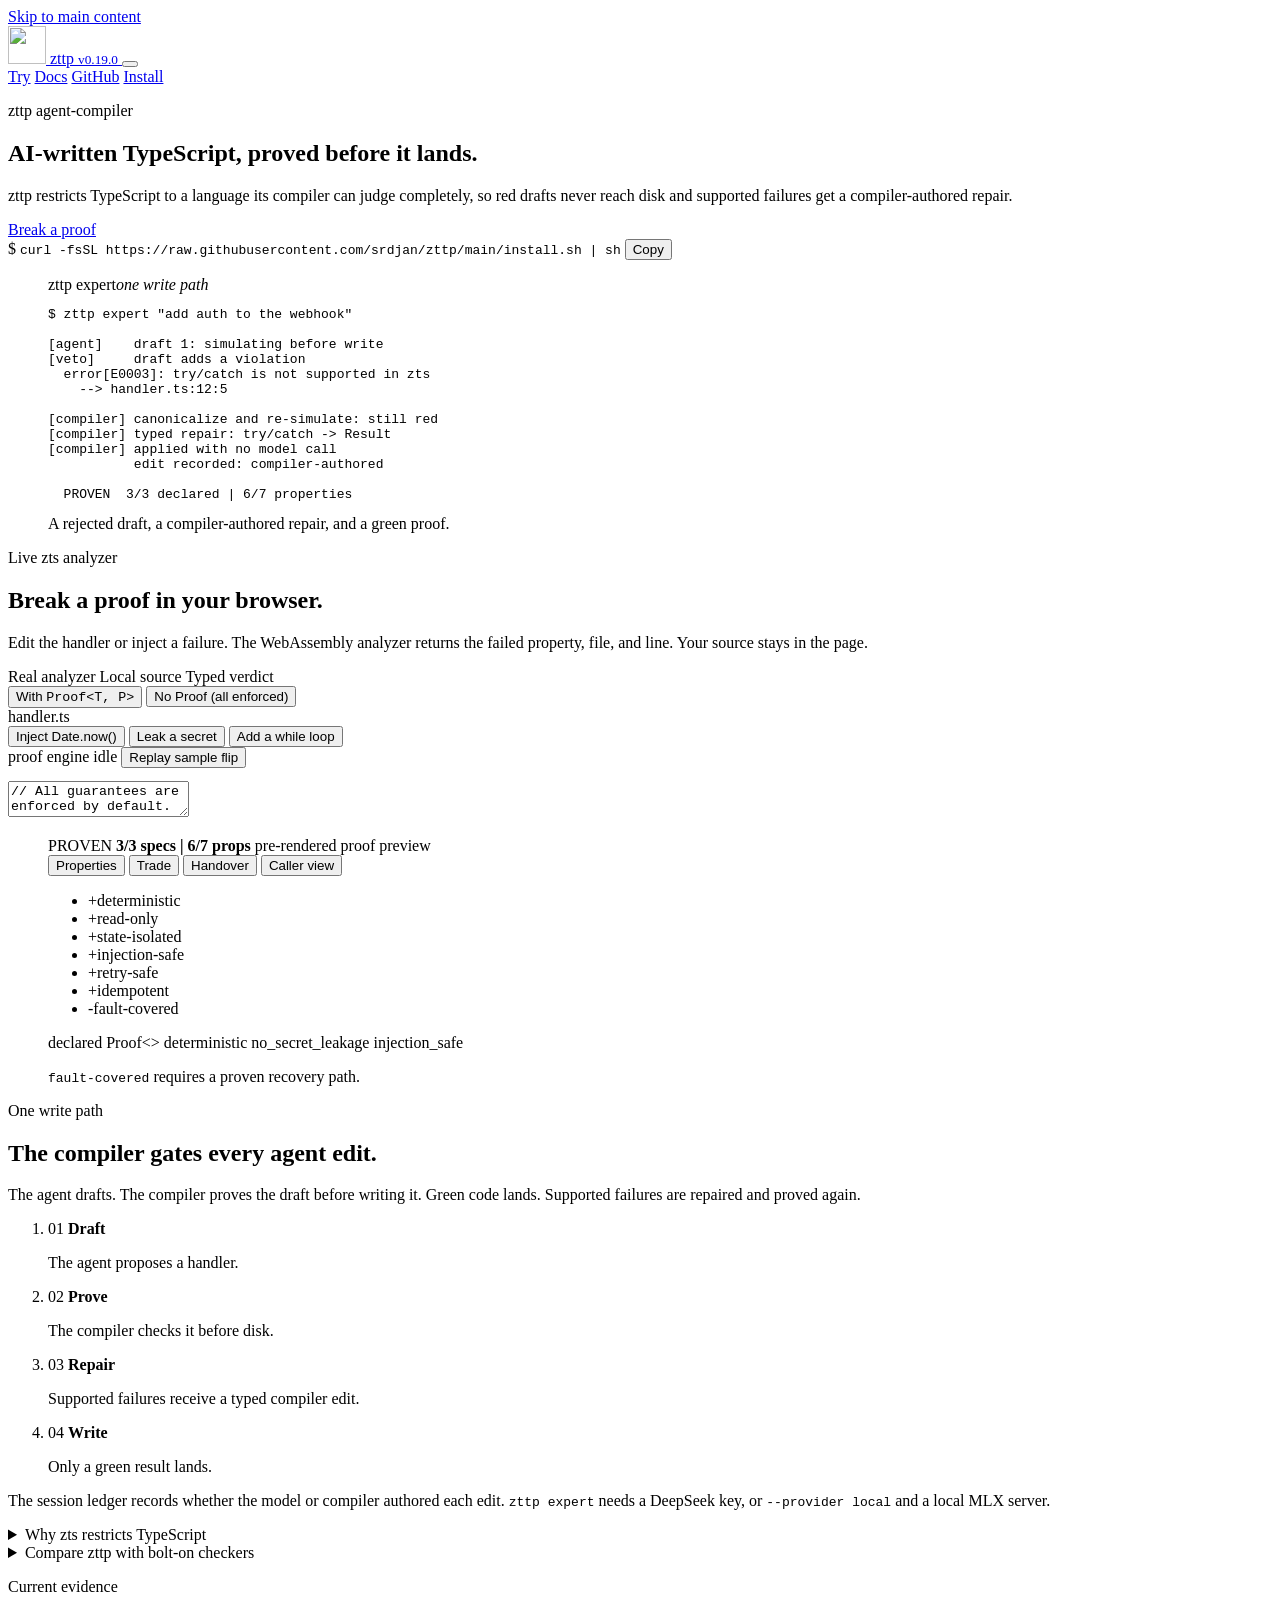
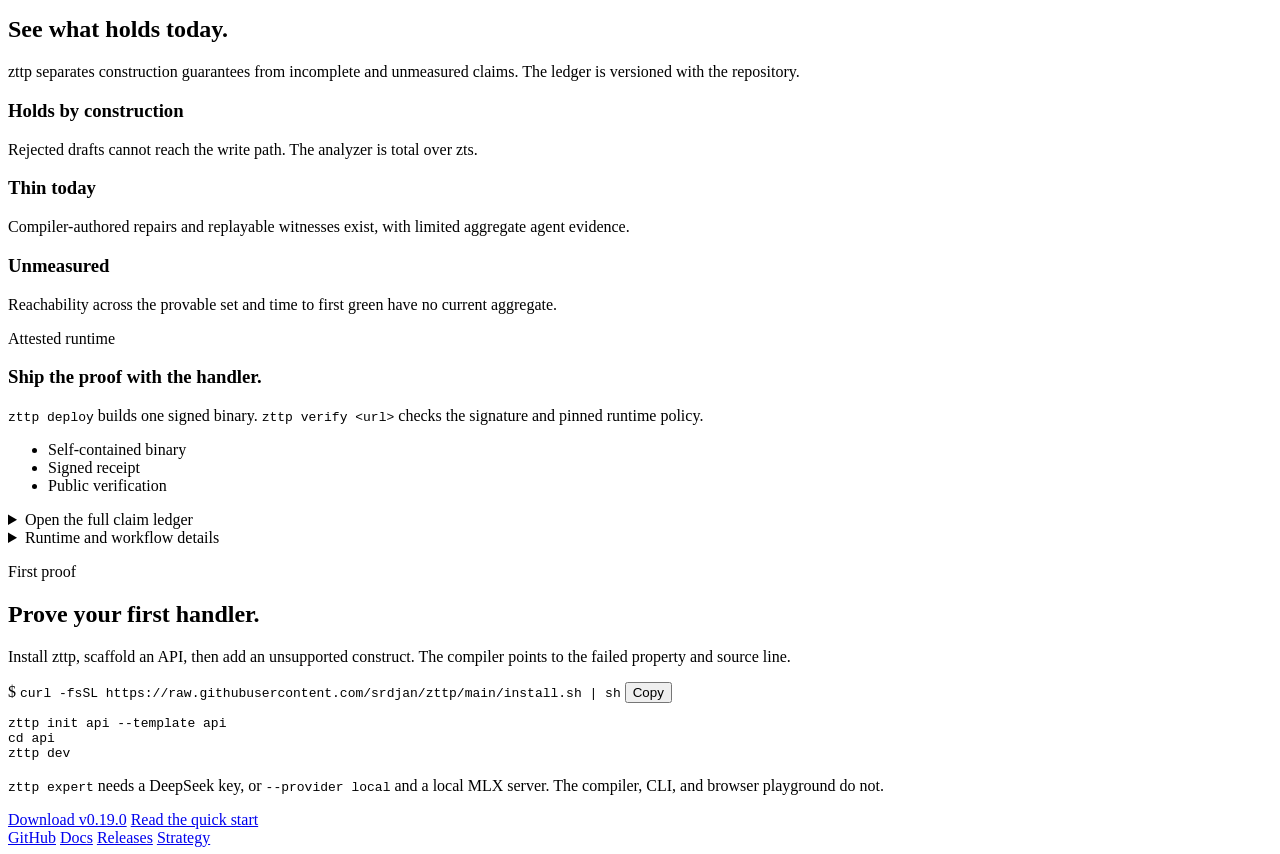
==== commit d836c3a6: "feat: track zttp v0.19.0 The playground seed still imported `Spec` from `zttp:types`, which 0.19.0 r" ====
--- a/static/index.html
+++ b/static/index.html
@@ -114,7 +114,7 @@
         <a class="z-brand" href="/" aria-label="zttp home">
           <img src="/logo-circle.jpeg" alt="" width="38" height="38">
           <span>zttp</span>
-          <small>v0.18.0</small>
+          <small>v0.19.0</small>
         </a>
         <button
           class="z-menu-button"
@@ -161,7 +161,7 @@
             <a class="z-button z-button-primary" href="#playground"
             >Break a proof</a>
           </div>
-          <div class="z-install-card" aria-label="Install command">
+          <div class="z-install-card" role="group" aria-label="Install command">
             <span class="z-prompt">$</span>
             <code
               id="install-cmd"
@@ -174,10 +174,7 @@
         </div>
 
         <figure class="z-product-shot">
-          <div
-            class="z-code-card"
-            aria-label="One zttp expert session: a vetoed draft, then a compiler-authored repair"
-          >
+          <div class="z-code-card">
             <div class="z-pane-title">
               <span>zttp expert</span><em>one write path</em>
             </div>
@@ -215,7 +212,11 @@
           </p>
         </div>
 
-        <div class="z-calm-strip" aria-label="Playground trust boundaries">
+        <div
+          class="z-calm-strip"
+          role="group"
+          aria-label="Playground trust boundaries"
+        >
           <span><i class="z-status-dot z-dot-safe"></i>Real analyzer</span>
           <span><i class="z-status-dot z-dot-idle"></i>Local source</span>
           <span><i class="z-status-dot z-dot-review"></i>Typed verdict</span>
@@ -227,14 +228,14 @@
               <button
                 type="button"
                 class="zp-tab active"
-                data-seed="spec"
-                id="zp-seed-tab-spec"
+                data-seed="proof"
+                id="zp-seed-tab-proof"
                 role="tab"
                 aria-selected="true"
                 aria-controls="zp-editor-panel"
                 tabindex="0"
               >
-                With <code>Spec&lt;...&gt;</code>
+                With <code>Proof&lt;T, P&gt;</code>
               </button>
               <button
                 type="button"
@@ -246,7 +247,7 @@
                 aria-controls="zp-editor-panel"
                 tabindex="-1"
               >
-                No Spec (all enforced)
+                No Proof (all enforced)
               </button>
             </div>
             <div class="zp-toolbar">
@@ -301,7 +302,7 @@
               class="zp-editor"
               id="zp-editor-panel"
               role="tabpanel"
-              aria-labelledby="zp-seed-tab-spec"
+              aria-labelledby="zp-seed-tab-proof"
             >
               <pre
                 class="zp-highlight"
@@ -315,15 +316,15 @@
                 autocapitalize="off"
                 readonly
                 aria-label="Handler source code"
-              >import type { Spec } from "zttp:types";
-
-// All guarantees are enforced by default. This Spec&lt;...&gt;
+              >// All guarantees are enforced by default. This Proof&lt;T, P&gt;
 // narrows enforcement to these three; break one and the card flips red.
-type Guarantees = Spec&lt;
-  "deterministic" | "no_secret_leakage" | "injection_safe"
+structural Guardrails&lt;T&gt; = Proof&lt;T,
+  | "deterministic"
+  | "no_secret_leakage"
+  | "injection_safe"
 &gt;;
 
-function handler(req: Request): Response &amp; Guarantees {
+function handler(req: Request): Guardrails&lt;Response&gt; {
   return Response.json({ ok: true });
 }
 </textarea>
@@ -429,7 +430,7 @@
                 </li>
               </ul>
               <div class="zp-specs">
-                <span class="zp-specs-label">declared Spec&lt;&gt;</span>
+                <span class="zp-specs-label">declared Proof&lt;&gt;</span>
                 <span class="zp-spec on">deterministic</span>
                 <span class="zp-spec on">no_secret_leakage</span>
                 <span class="zp-spec on">injection_safe</span>
@@ -536,7 +537,8 @@
 
         <p class="z-workflow-caption">
           The session ledger records whether the model or compiler authored each
-          edit. <code>zttp expert</code> needs an Anthropic or OpenAI key.
+          edit. <code>zttp expert</code> needs a DeepSeek key, or
+          <code>--provider local</code> and a local MLX server.
         </p>
 
         <div class="z-detail-grid">
@@ -680,7 +682,7 @@
           compiler points to the failed property and source line.
         </p>
 
-        <div class="z-install-card" aria-label="Install command">
+        <div class="z-install-card" role="group" aria-label="Install command">
           <span class="z-prompt">$</span>
           <code
             id="install-cmd-cta"
@@ -696,18 +698,19 @@
 <span class="z-cmd">cd</span> api
 <span class="z-cmd">zttp</span> dev</code></pre>
           <p>
-            <code>zttp expert</code> needs an Anthropic or OpenAI key. The
-            compiler, CLI, and browser playground do not.
+            <code>zttp expert</code> needs a DeepSeek key, or
+            <code>--provider local</code> and a local MLX server. The compiler,
+            CLI, and browser playground do not.
           </p>
         </div>
 
         <div class="z-hero-actions center">
           <a
             class="z-button z-button-primary"
-            href="https://github.com/srdjan/zttp/releases/tag/v0.18.0"
+            href="https://github.com/srdjan/zttp/releases/tag/v0.19.0"
             target="_blank"
             rel="noopener noreferrer"
-          >Download v0.18.0</a>
+          >Download v0.19.0</a>
           <a
             class="z-button z-button-secondary"
             href="https://github.com/srdjan/zttp/blob/main/docs/user-guide.md#first-project"
@@ -741,7 +744,7 @@
       >Strategy</a>
     </footer>
 
-    <script src="/script.js?v=13" defer></script>
-    <script src="/playground.js?v=12" defer></script>
+    <script src="/script.js?v=14" defer></script>
+    <script src="/playground.js?v=16" defer></script>
   </body>
 </html>
